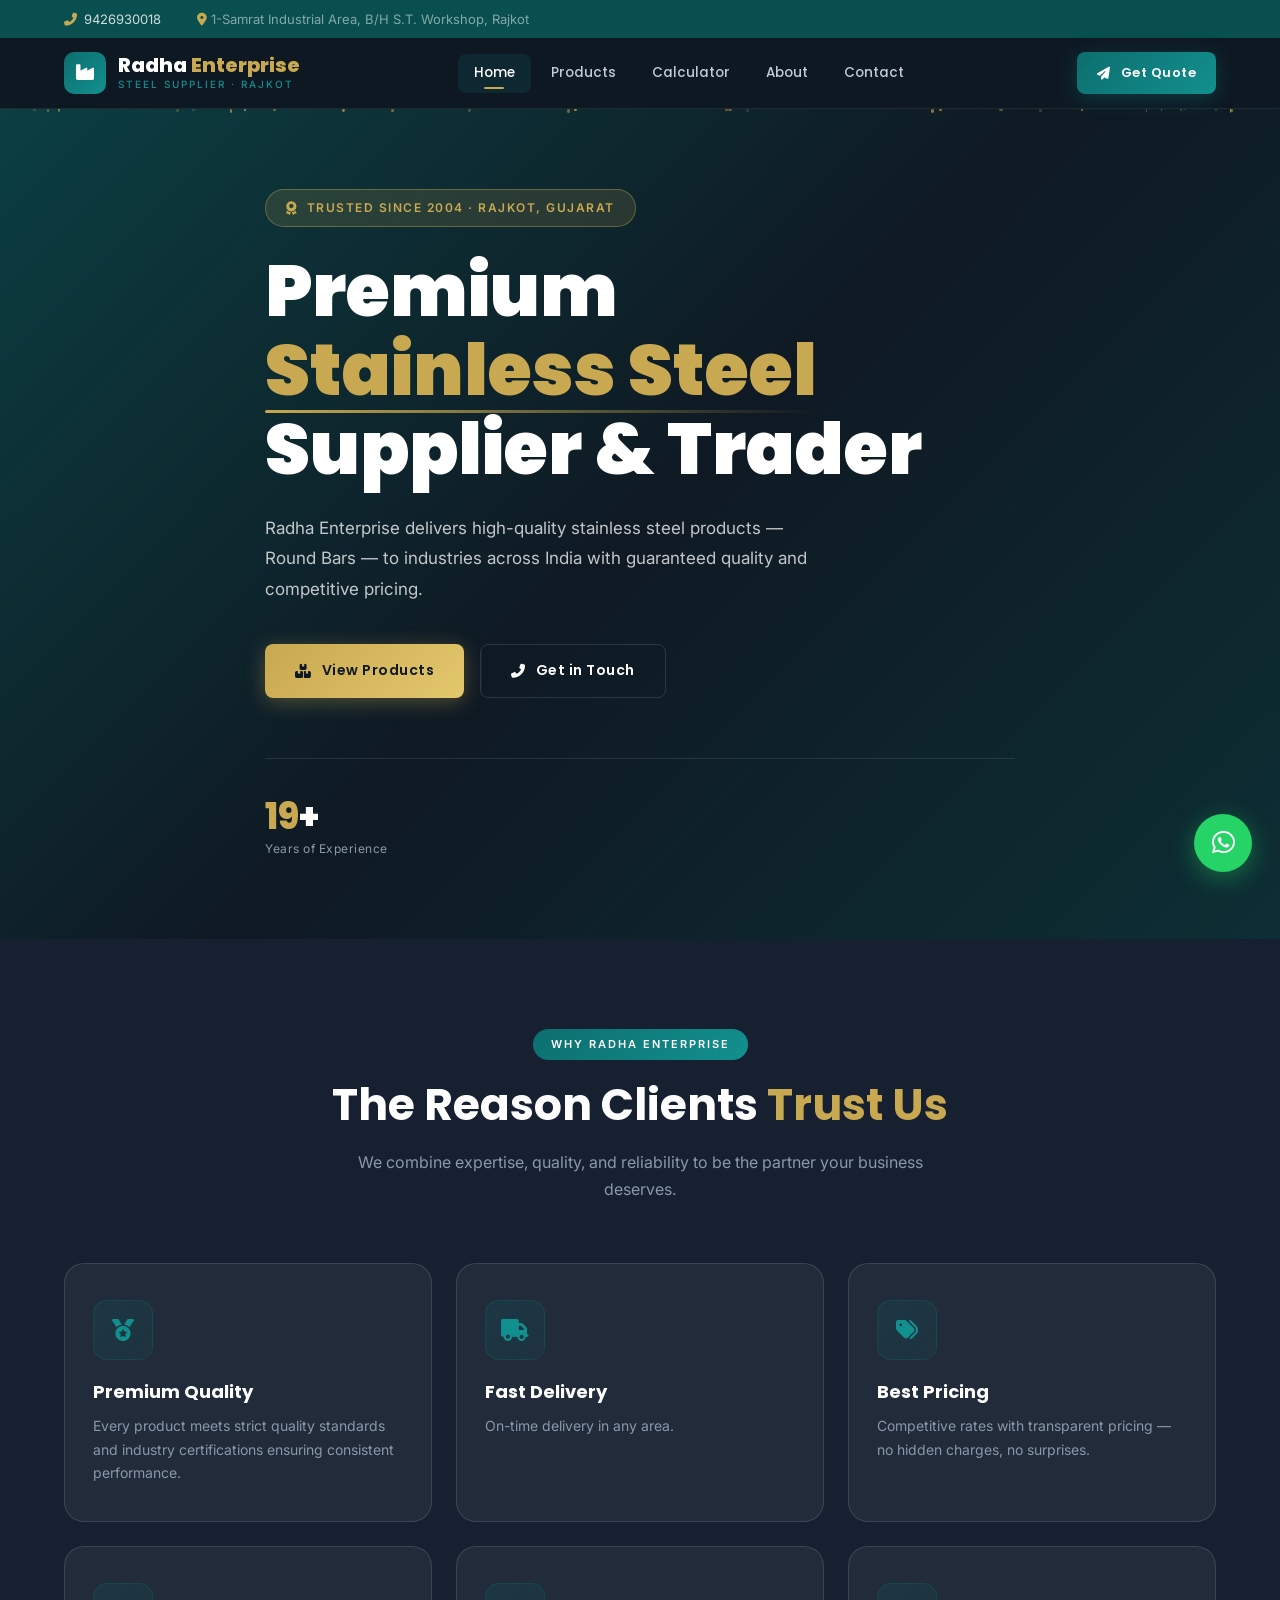
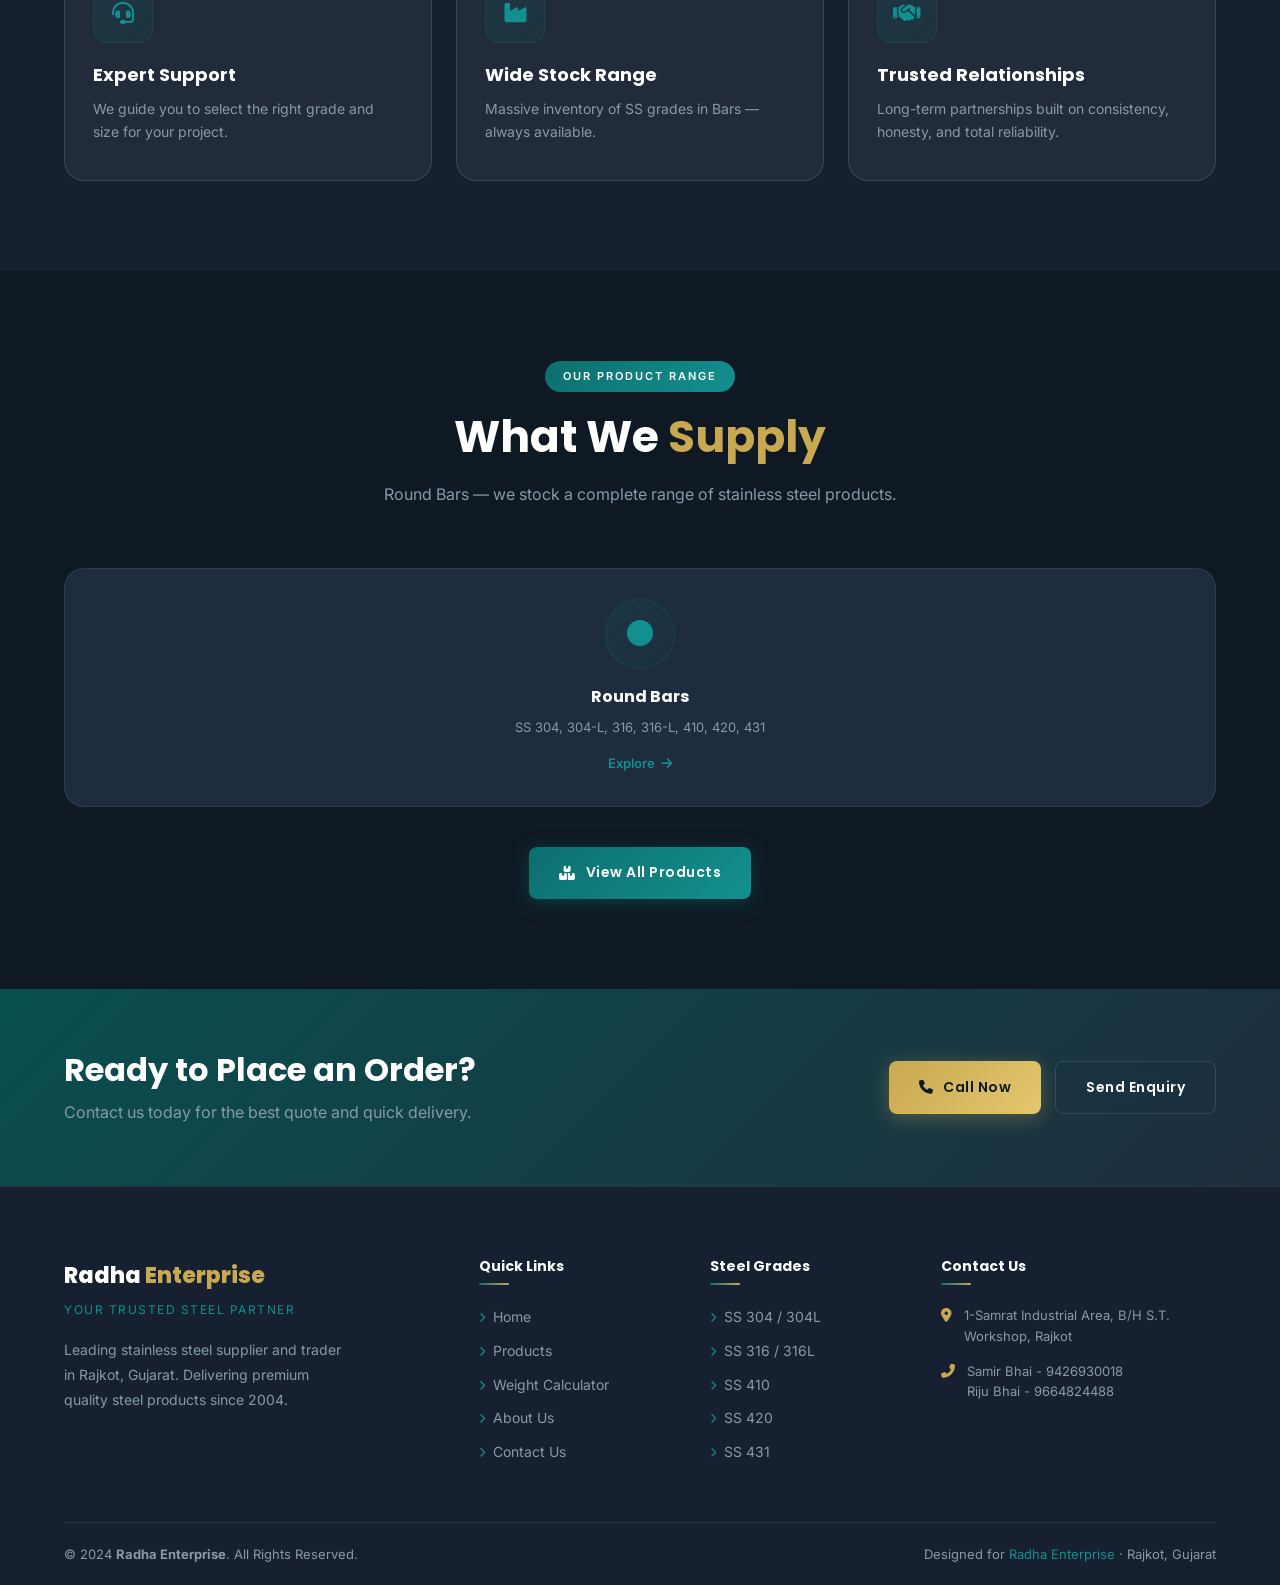
==== index.html @ c41bb359 "Initial commit: Added complete Radha Enterprise website" ====
<!DOCTYPE html>
<html lang="en">
<head>
  <meta charset="UTF-8" />
  <meta name="viewport" content="width=device-width, initial-scale=1.0" />
  <meta name="description" content="Radha Enterprise – Leading stainless steel supplier and trader in Rajkot, Gujarat. Premium SS 304, 316, 410, 420 round bars, pipes, sheets and flats." />
  <title>Radha Enterprise | Stainless Steel Supplier in Rajkot, Gujarat</title>
  <link rel="icon" href="images/favicon.png" type="image/png" />
  <link rel="stylesheet" href="https://cdnjs.cloudflare.com/ajax/libs/font-awesome/6.5.0/css/all.min.css" />
  <link rel="stylesheet" href="css/style.css" />
</head>
<body>

<!-- ── PRELOADER ─────────────────────────────────────────── -->
<div id="preloader">
  <div class="preloader-logo">Radha <span>Enterprise</span></div>
  <div class="preloader-bar"></div>
</div>

<!-- ── WHATSAPP ───────────────────────────────────────────── -->
<a id="whatsappBtn" href="#" target="_blank" class="whatsapp-float" title="Chat on WhatsApp">
  <i class="fab fa-whatsapp"></i>
</a>

<!-- ── TOP BAR ────────────────────────────────────────────── -->
<div class="topbar">
  <div class="container">
    <div class="topbar-inner">
      <div class="topbar-contacts">
        <a href="tel:+919426930018"><i class="fas fa-phone-alt"></i> 9426930018</a>
        <span style="color:rgba(255,255,255,0.5);margin-left:12px;"><i class="fas fa-map-marker-alt" style="color:var(--gold)"></i> <span data-company-address></span></span>
      </div>
      <div class="topbar-right">
      </div>
    </div>
  </div>
</div>

<!-- ── NAVBAR ─────────────────────────────────────────────── -->
<nav class="navbar" id="navbar">
  <div class="container">
    <div class="nav-inner">
      <a href="index.html" class="nav-logo">
        <div class="nav-logo-icon"><i class="fas fa-industry"></i></div>
        <div>
          <div class="nav-logo-text">Radha <span>Enterprise</span></div>
          <div class="nav-logo-sub">Steel Supplier · Rajkot</div>
        </div>
      </a>

      <div class="nav-links">
        <a href="index.html" class="active">Home</a>
        <a href="products.html">Products</a>
        
        <a href="calculator.html">Calculator</a>
        <a href="about.html">About</a>
        <a href="contact.html">Contact</a>
      </div>

      <div class="nav-cta">
        <a href="contact.html" class="btn btn-primary"><i class="fas fa-paper-plane"></i> Get Quote</a>
        <button class="hamburger" id="hamburger" aria-label="Menu">
          <span></span><span></span><span></span>
        </button>
      </div>
    </div>
  </div>
  <!-- Mobile Nav -->
  <div class="mobile-nav" id="mobileNav">
    <a href="index.html"><i class="fas fa-home"></i> Home</a>
    <a href="products.html"><i class="fas fa-boxes"></i> Products</a>
    
    <a href="calculator.html"><i class="fas fa-calculator"></i> Calculator</a>
    <a href="about.html"><i class="fas fa-building"></i> About Us</a>
    <a href="contact.html"><i class="fas fa-address-book"></i> Contact Us</a>
  </div>
</nav>

<!-- ── HERO ───────────────────────────────────────────────── -->
<section class="hero">
  <div class="hero-bg"></div>
  <div class="hero-overlay"></div>
  <div class="hero-particles" id="particles"></div>
  <div class="container">
    <div class="hero-content">
      <div class="hero-badge">
        <i class="fas fa-award"></i>
        Trusted Since 2004 · Rajkot, Gujarat
      </div>
      <h1>
        Premium <span class="highlight">Stainless Steel</span><br />
        Supplier & Trader
      </h1>
      <p class="hero-desc">
        Radha Enterprise delivers high-quality stainless steel products — Round Bars — to industries across India with guaranteed quality and competitive pricing.
      </p>
      <div class="hero-actions">
        <a href="products.html" class="btn btn-gold"><i class="fas fa-boxes"></i> View Products</a>
        <a href="contact.html" class="btn btn-outline"><i class="fas fa-phone-alt"></i> Get in Touch</a>
      </div>
      <div class="hero-stats">
        <div class="hero-stat-item">
          <div class="num"><span data-counter="20">0</span>+</div>
          <div class="label">Years of Experience</div>
        </div>
      
      </div>
    </div>
  </div>
</section>

<!-- ── WHY CHOOSE US ──────────────────────────────────────── -->
<section class="why-us section">
  <div class="container">
    <div class="section-header animate-on-scroll">
      <div class="badge">Why Radha Enterprise</div>
      <h2>The Reason Clients <span>Trust Us</span></h2>
      <p>We combine expertise, quality, and reliability to be the partner your business deserves.</p>
    </div>
    <div class="why-grid">
      <div class="why-card animate-on-scroll">
        <div class="why-icon"><i class="fas fa-medal"></i></div>
        <h3>Premium Quality</h3>
        <p>Every product meets strict quality standards and industry certifications ensuring consistent performance.</p>
      </div>
      <div class="why-card animate-on-scroll">
        <div class="why-icon"><i class="fas fa-truck"></i></div>
        <h3>Fast Delivery</h3>
        <p>On-time delivery in any area.</p>
      </div>
      <div class="why-card animate-on-scroll">
        <div class="why-icon"><i class="fas fa-tags"></i></div>
        <h3>Best Pricing</h3>
        <p>Competitive rates with transparent pricing — no hidden charges, no surprises.</p>
      </div>
      <div class="why-card animate-on-scroll">
        <div class="why-icon"><i class="fas fa-headset"></i></div>
        <h3>Expert Support</h3>
        <p>We guide you to select the right grade and size for your project.</p>
      </div>
      <div class="why-card animate-on-scroll">
        <div class="why-icon"><i class="fas fa-industry"></i></div>
        <h3>Wide Stock Range</h3>
        <p>Massive inventory of SS grades in Bars — always available.</p>
      </div>
      <div class="why-card animate-on-scroll">
        <div class="why-icon"><i class="fas fa-handshake"></i></div>
        <h3>Trusted Relationships</h3>
        <p>Long-term partnerships built on consistency, honesty, and total reliability.</p>
      </div>
    </div>
  </div>
</section>

<!-- ── PRODUCTS PREVIEW ───────────────────────────────────── -->
<section class="products-preview section">
  <div class="container">
    <div class="section-header animate-on-scroll">
      <div class="badge">Our Product Range</div>
      <h2>What We <span>Supply</span></h2>
      <p>Round Bars — we stock a complete range of stainless steel products.</p>
    </div>
    <div class="prod-grid">
      <a href="products.html#roundbars" class="prod-card animate-on-scroll">
        <div class="prod-icon"><i class="fas fa-circle"></i></div>
        <h3>Round Bars</h3>
        <p>SS 304, 304-L, 316, 316-L, 410, 420, 431</p>
        <span class="prod-link">Explore <i class="fas fa-arrow-right"></i></span>
      </a>
    
    </div>
    <div style="text-align:center;margin-top:40px;">
      <a href="products.html" class="btn btn-primary animate-on-scroll">
        <i class="fas fa-boxes"></i> View All Products
      </a>
    </div>
  </div>
</section>



<!-- ── CTA BAND ────────────────────────────────────────────── -->
<section class="section-sm" style="background:linear-gradient(135deg,var(--primary-dark),var(--dark-3));">
  <div class="container">
    <div style="display:flex;align-items:center;justify-content:space-between;gap:24px;flex-wrap:wrap;">
      <div>
        <h2 style="margin:0 0 8px;font-size:clamp(22px,3vw,32px);">Ready to Place an Order?</h2>
        <p style="color:var(--text-light);margin:0;">Contact us today for the best quote and quick delivery.</p>
      </div>
      <div style="display:flex;gap:14px;flex-wrap:wrap;">
        <a id="callBtn" href="tel:+919426930018" class="btn btn-gold"><i class="fas fa-phone"></i> Call Now</a>
        <a href="contact.html" class="btn btn-outline">Send Enquiry</a>
      </div>
    </div>
  </div>
</section>

<!-- ── FOOTER ─────────────────────────────────────────────── -->
<footer>
  <div class="container">
    <div class="footer-grid">
      <div class="footer-col">
        <div class="footer-brand-text">Radha <span>Enterprise</span></div>
        <div class="footer-tagline">Your Trusted Steel Partner</div>
        <p class="footer-desc">Leading stainless steel supplier and trader in Rajkot, Gujarat. Delivering premium quality steel products since 2004.</p>
      </div>
      <div class="footer-col">
        <h4>Quick Links</h4>
        <ul class="footer-links">
          <li><a href="index.html"><i class="fas fa-chevron-right"></i> Home</a></li>
          <li><a href="products.html"><i class="fas fa-chevron-right"></i> Products</a></li>
          <li><a href="calculator.html"><i class="fas fa-chevron-right"></i> Weight Calculator</a></li>
          <li><a href="about.html"><i class="fas fa-chevron-right"></i> About Us</a></li>
          <li><a href="contact.html"><i class="fas fa-chevron-right"></i> Contact Us</a></li>
        </ul>
      </div>
      <div class="footer-col">
        <h4>Steel Grades</h4>
        <ul class="footer-links">
          <li><a href="#"><i class="fas fa-chevron-right"></i> SS 304 / 304L</a></li>
          <li><a href="#"><i class="fas fa-chevron-right"></i> SS 316 / 316L</a></li>
          <li><a href="#"><i class="fas fa-chevron-right"></i> SS 410</a></li>
          <li><a href="#"><i class="fas fa-chevron-right"></i> SS 420</a></li>
          <li><a href="#"><i class="fas fa-chevron-right"></i> SS 431</a></li>
        </ul>
      </div>
      <div class="footer-col">
        <h4>Contact Us</h4>
        <ul class="footer-contact-list">
          <li class="footer-contact-item">
            <i class="fas fa-map-marker-alt"></i>
            <span data-company-address>1-Samrat Industrial Area, B/H S.T. Workshop, Rajkot</span>
          </li>
          <li class="footer-contact-item">
            <i class="fas fa-phone-alt"></i>
            <span><a href="tel:+919426930018">Samir Bhai - 9426930018</a><br/><a href="tel:+919664824488">Riju Bhai - 9664824488</a></span>
          </li>
          
        </ul>
      </div>
    </div>
    <div class="footer-bottom">
      <p>&copy; 2024 <strong>Radha Enterprise</strong>. All Rights Reserved.</p>
      <p>Designed for <a href="#">Radha Enterprise</a> · Rajkot, Gujarat</p>
    </div>
  </div>
</footer>

<script src="js/data.js"></script>
<script src="js/main.js"></script>
</body>
</html>
---- css/style.css ----
/* ============================================================
   RADHA ENTERPRISE — MAIN STYLESHEET
   Design: Modern Industrial with Glassmorphism accents
   Colors: Deep Teal #0d6e6e | Gold #c8a850 | Dark #0f1923
   Fonts : Poppins (headings) | Inter (body)
   ============================================================ */

/* ── GOOGLE FONTS ─────────────────────────────────────────── */
@import url('https://fonts.googleapis.com/css2?family=Poppins:wght@300;400;500;600;700;800;900&family=Inter:wght@300;400;500;600;700&display=swap');

/* ── CSS VARIABLES ────────────────────────────────────────── */
:root {
  --primary:       #0d6e6e;
  --primary-dark:  #094f4f;
  --primary-light: #12908f;
  --gold:          #c8a850;
  --gold-light:    #e4c86c;
  --dark:          #0f1923;
  --dark-2:        #162030;
  --dark-3:        #1e2d3d;
  --text-light:    #8899aa;
  --text-mid:      #c0cdd8;
  --white:         #ffffff;
  --off-white:     #f4f7f8;
  --border:        rgba(255,255,255,0.08);
  --glass:         rgba(255,255,255,0.05);
  --glass-border:  rgba(255,255,255,0.12);
  --shadow-lg:     0 20px 60px rgba(0,0,0,0.4);
  --shadow-card:   0 8px 32px rgba(0,0,0,0.25);
  --radius:        12px;
  --radius-lg:     20px;
  --transition:    0.3s cubic-bezier(0.25,0.46,0.45,0.94);
}

/* ── RESET & BASE ─────────────────────────────────────────── */
*, *::before, *::after { box-sizing: border-box; margin: 0; padding: 0; }

html { scroll-behavior: smooth; font-size: 16px; }

body {
  font-family: 'Inter', sans-serif;
  background: var(--dark);
  color: var(--text-mid);
  line-height: 1.7;
  overflow-x: hidden;
}

h1, h2, h3, h4, h5, h6 {
  font-family: 'Poppins', sans-serif;
  color: var(--white);
  line-height: 1.3;
  font-weight: 700;
}

a { text-decoration: none; color: inherit; }
img { max-width: 100%; display: block; }
ul { list-style: none; }
button { cursor: pointer; border: none; outline: none; }
input, select, textarea { outline: none; font-family: 'Inter', sans-serif; }

/* ── SCROLLBAR ────────────────────────────────────────────── */
::-webkit-scrollbar { width: 6px; }
::-webkit-scrollbar-track { background: var(--dark-2); }
::-webkit-scrollbar-thumb { background: var(--primary); border-radius: 3px; }

/* ── UTILITY CLASSES ──────────────────────────────────────── */
.container { max-width: 1200px; margin: 0 auto; padding: 0 24px; }
.container-wide { max-width: 1400px; margin: 0 auto; padding: 0 24px; }

.section { padding: 90px 0; }
.section-sm { padding: 60px 0; }

.section-header { text-align: center; margin-bottom: 60px; }
.section-header .badge {
  display: inline-block;
  background: linear-gradient(135deg, var(--primary), var(--primary-light));
  color: var(--white);
  font-size: 11px;
  font-weight: 600;
  letter-spacing: 2px;
  text-transform: uppercase;
  padding: 6px 18px;
  border-radius: 50px;
  margin-bottom: 16px;
}
.section-header h2 {
  font-size: clamp(28px, 4vw, 44px);
  margin-bottom: 16px;
}
.section-header h2 span { color: var(--gold); }
.section-header p { max-width: 600px; margin: 0 auto; color: var(--text-light); font-size: 16px; }

.text-gold { color: var(--gold); }
.text-primary { color: var(--primary-light); }

/* ── BUTTONS ──────────────────────────────────────────────── */
.btn {
  display: inline-flex;
  align-items: center;
  gap: 10px;
  padding: 14px 30px;
  border-radius: 8px;
  font-family: 'Poppins', sans-serif;
  font-size: 14px;
  font-weight: 600;
  letter-spacing: 0.5px;
  transition: var(--transition);
  position: relative;
  overflow: hidden;
}
.btn::before {
  content: '';
  position: absolute;
  inset: 0;
  background: rgba(255,255,255,0.1);
  transform: translateX(-100%);
  transition: var(--transition);
}
.btn:hover::before { transform: translateX(0); }

.btn-primary {
  background: linear-gradient(135deg, var(--primary), var(--primary-light));
  color: var(--white);
  box-shadow: 0 4px 20px rgba(13,110,110,0.4);
}
.btn-primary:hover {
  transform: translateY(-2px);
  box-shadow: 0 8px 30px rgba(13,110,110,0.5);
}

.btn-gold {
  background: linear-gradient(135deg, var(--gold), var(--gold-light));
  color: var(--dark);
  box-shadow: 0 4px 20px rgba(200,168,80,0.35);
}
.btn-gold:hover {
  transform: translateY(-2px);
  box-shadow: 0 8px 30px rgba(200,168,80,0.5);
}

.btn-outline {
  background: transparent;
  color: var(--white);
  border: 1.5px solid var(--glass-border);
  backdrop-filter: blur(10px);
}
.btn-outline:hover {
  border-color: var(--primary-light);
  color: var(--primary-light);
  transform: translateY(-2px);
}

/* ── CARDS ────────────────────────────────────────────────── */
.glass-card {
  background: var(--glass);
  border: 1px solid var(--glass-border);
  border-radius: var(--radius-lg);
  backdrop-filter: blur(20px);
  transition: var(--transition);
}
.glass-card:hover {
  border-color: rgba(13,110,110,0.5);
  transform: translateY(-4px);
  box-shadow: var(--shadow-card);
}

/* ─────────────────────────────────────────────────────────── */
/*  PRELOADER                                                  */
/* ─────────────────────────────────────────────────────────── */
#preloader {
  position: fixed;
  inset: 0;
  background: var(--dark);
  display: flex;
  flex-direction: column;
  align-items: center;
  justify-content: center;
  z-index: 9999;
  transition: opacity 0.5s, visibility 0.5s;
}
#preloader.hide { opacity: 0; visibility: hidden; }
.preloader-logo {
  font-family: 'Poppins', sans-serif;
  font-size: 28px;
  font-weight: 800;
  color: var(--white);
  margin-bottom: 30px;
}
.preloader-logo span { color: var(--gold); }
.preloader-bar {
  width: 200px;
  height: 3px;
  background: var(--dark-3);
  border-radius: 2px;
  overflow: hidden;
}
.preloader-bar::after {
  content: '';
  display: block;
  height: 100%;
  width: 0%;
  background: linear-gradient(90deg, var(--primary), var(--gold));
  border-radius: 2px;
  animation: preload 1.5s ease forwards;
}
@keyframes preload { to { width: 100%; } }

/* ─────────────────────────────────────────────────────────── */
/*  TOP BAR                                                    */
/* ─────────────────────────────────────────────────────────── */
.topbar {
  background: var(--primary-dark);
  padding: 8px 0;
  font-size: 13px;
}
.topbar-inner {
  display: flex;
  align-items: center;
  justify-content: space-between;
  gap: 16px;
  flex-wrap: wrap;
}
.topbar-contacts { display: flex; gap: 24px; align-items: center; }
.topbar-contacts a {
  color: rgba(255,255,255,0.8);
  display: flex;
  align-items: center;
  gap: 7px;
  transition: var(--transition);
}
.topbar-contacts a:hover { color: var(--gold); }
.topbar-contacts i { color: var(--gold); }
.topbar-right { display: flex; align-items: center; gap: 16px; }
.topbar-social a {
  width: 28px;
  height: 28px;
  border-radius: 50%;
  border: 1px solid rgba(255,255,255,0.2);
  display: flex;
  align-items: center;
  justify-content: center;
  color: rgba(255,255,255,0.7);
  font-size: 12px;
  transition: var(--transition);
}
.topbar-social { display: flex; gap: 8px; }
.topbar-social a:hover { background: var(--gold); border-color: var(--gold); color: var(--dark); }

/* ─────────────────────────────────────────────────────────── */
/*  NAVBAR                                                     */
/* ─────────────────────────────────────────────────────────── */
.navbar {
  position: sticky;
  top: 0;
  z-index: 1000;
  background: rgba(15,25,35,0.95);
  backdrop-filter: blur(20px);
  border-bottom: 1px solid var(--border);
  transition: var(--transition);
  padding: 0;
}
.navbar.scrolled {
  background: rgba(15,25,35,0.98);
  box-shadow: 0 4px 30px rgba(0,0,0,0.4);
}
.nav-inner {
  display: flex;
  align-items: center;
  justify-content: space-between;
  height: 70px;
}
.nav-logo {
  display: flex;
  align-items: center;
  gap: 12px;
  text-decoration: none;
}
.nav-logo-text {
  font-family: 'Poppins', sans-serif;
  font-size: 20px;
  font-weight: 800;
  color: var(--white);
  line-height: 1.1;
}
.nav-logo-text span { color: var(--gold); }
.nav-logo-sub {
  font-size: 10px;
  letter-spacing: 2px;
  color: var(--primary-light);
  font-weight: 500;
  text-transform: uppercase;
}
.nav-logo-icon {
  width: 42px;
  height: 42px;
  background: linear-gradient(135deg, var(--primary), var(--primary-light));
  border-radius: 10px;
  display: flex;
  align-items: center;
  justify-content: center;
  font-size: 18px;
  color: var(--white);
}
.nav-links {
  display: flex;
  align-items: center;
  gap: 4px;
}
.nav-links a {
  padding: 8px 16px;
  border-radius: 8px;
  font-family: 'Poppins', sans-serif;
  font-size: 13.5px;
  font-weight: 500;
  color: var(--text-mid);
  transition: var(--transition);
  position: relative;
}
.nav-links a:hover, .nav-links a.active {
  color: var(--white);
  background: rgba(13,110,110,0.18);
}
.nav-links a.active::after {
  content: '';
  position: absolute;
  bottom: 4px;
  left: 50%;
  transform: translateX(-50%);
  width: 20px;
  height: 2px;
  background: var(--gold);
  border-radius: 2px;
}
.nav-cta { display: flex; align-items: center; gap: 12px; }
.nav-cta .btn { padding: 10px 20px; font-size: 13px; }

.hamburger {
  display: none;
  flex-direction: column;
  gap: 5px;
  padding: 8px;
  background: none;
  border: 1px solid var(--border);
  border-radius: 8px;
}
.hamburger span {
  display: block;
  width: 22px;
  height: 2px;
  background: var(--white);
  border-radius: 2px;
  transition: var(--transition);
}

/* Mobile nav */
.mobile-nav {
  display: none;
  flex-direction: column;
  background: var(--dark-2);
  border-top: 1px solid var(--border);
  padding: 16px 24px 24px;
}
.mobile-nav a {
  padding: 12px 0;
  font-family: 'Poppins', sans-serif;
  font-size: 15px;
  color: var(--text-mid);
  border-bottom: 1px solid var(--border);
  display: flex;
  align-items: center;
  gap: 10px;
  transition: var(--transition);
}
.mobile-nav a:last-of-type { border-bottom: none; }
.mobile-nav a:hover, .mobile-nav a.active { color: var(--gold); }
.mobile-nav.open { display: flex; }

/* ─────────────────────────────────────────────────────────── */
/*  HERO SECTION                                               */
/* ─────────────────────────────────────────────────────────── */
.hero {
  position: relative;
  min-height: calc(100vh - 70px);
  display: flex;
  align-items: center;
  overflow: hidden;
}
.hero-bg {
  position: absolute;
  inset: 0;
  background-image: url('https://5.imimg.com/data5/FQ/HN/MY-400638/ss-431-round-bar-500x500.jpg');
  background-size: cover;
  background-position: center;
  filter: brightness(0.3);
  transform: scale(1.05);
  animation: heroZoom 12s ease-in-out infinite alternate;
}
@keyframes heroZoom { to { transform: scale(1); } }
.hero-overlay {
  position: absolute;
  inset: 0;
  background: linear-gradient(135deg,
    rgba(9,79,79,0.7) 0%,
    rgba(15,25,35,0.8) 50%,
    rgba(9,79,79,0.4) 100%);
}
/* WhatsApp floating button + quick options */
.whatsapp-float {
  position: fixed;
  right: 18px;
  bottom: 18px;
  z-index: 1200;
  width: 56px;
  height: 56px;
  border-radius: 50%;
  background: linear-gradient(135deg,#25d366,#128c7e);
  display: flex;
  align-items: center;
  justify-content: center;
  color: #fff;
  font-size: 20px;
  box-shadow: 0 8px 30px rgba(18,140,126,0.25);
  transition: transform 0.18s ease, opacity 0.18s ease;
}

.whatsapp-options {
  position: fixed;
  right: 18px;
  bottom: 86px; /* above main button */
  display: flex;
  flex-direction: column;
  gap: 10px;
  z-index: 1199;
  align-items: flex-end;
}

.whatsapp-option {
  background: linear-gradient(135deg,#ffffff,#f1f5f6);
  color: var(--dark);
  padding: 10px 14px;
  border-radius: 10px;
  box-shadow: 0 6px 20px rgba(0,0,0,0.18);
  display: inline-flex;
  align-items: center;
  gap: 10px;
  font-weight: 600;
  font-size: 14px;
  text-decoration: none;
}

.whatsapp-option i { color: #25d366; font-size: 18px; }

.whatsapp-options.hidden { display: none; }
/* Call options shown near CTA buttons */
.call-options {
  position: fixed;
  display: flex;
  flex-direction: column;
  gap: 10px;
  z-index: 1199;
  align-items: flex-start;
}
.call-option {
  background: linear-gradient(135deg,#ffffff,#f7f7f8);
  color: var(--dark);
  padding: 10px 14px;
  border-radius: 10px;
  box-shadow: 0 6px 20px rgba(0,0,0,0.12);
  display: inline-flex;
  align-items: center;
  gap: 10px;
  font-weight: 600;
  font-size: 14px;
  text-decoration: none;
}
.call-option i { color: var(--gold); font-size: 16px; }
.call-options.hidden { display: none; }

/* Contact page WhatsApp options (appears under the 'Click to Chat on WhatsApp' link) */
.contact-wa-options {
  position: fixed;
  display: flex;
  flex-direction: column;
  gap: 8px;
  z-index: 1300;
  align-items: flex-start;
}
.contact-wa-option {
  background: linear-gradient(135deg,#ffffff,#f7f7f8);
  color: var(--dark);
  padding: 8px 12px;
  border-radius: 8px;
  box-shadow: 0 6px 18px rgba(0,0,0,0.12);
  display: inline-flex;
  align-items: center;
  gap: 8px;
  font-weight: 600;
  font-size: 14px;
  text-decoration: none;
}
.contact-wa-option i { color: #25d366; font-size: 16px; }
.contact-wa-options.hidden { display: none; }
.hero-particles {
  position: absolute;
  inset: 0;
  overflow: hidden;
}
.particle {
  position: absolute;
  width: 3px;
  height: 3px;
  background: var(--gold);
  border-radius: 50%;
  opacity: 0;
  animation: floatParticle linear infinite;
}
@keyframes floatParticle {
  0%   { opacity: 0; transform: translateY(100vh) scale(0); }
  10%  { opacity: 0.6; }
  90%  { opacity: 0.3; }
  100% { opacity: 0; transform: translateY(-20px) scale(1); }
}
.hero-content {
  position: relative;
  z-index: 2;
  max-width: 750px;
}
.hero-badge {
  display: inline-flex;
  align-items: center;
  gap: 8px;
  background: rgba(200,168,80,0.15);
  border: 1px solid rgba(200,168,80,0.4);
  color: var(--gold);
  padding: 8px 20px;
  border-radius: 50px;
  font-size: 12px;
  font-weight: 600;
  letter-spacing: 1.5px;
  text-transform: uppercase;
  margin-bottom: 24px;
  animation: fadeInUp 0.6s ease both;
}
.hero-badge i { font-size: 14px; }
.hero h1 {
  font-size: clamp(36px, 6vw, 72px);
  font-weight: 900;
  line-height: 1.1;
  margin-bottom: 24px;
  animation: fadeInUp 0.8s 0.1s ease both;
}
.hero h1 .highlight {
  color: var(--gold);
  position: relative;
  display: inline-block;
}
.hero h1 .highlight::after {
  content: '';
  position: absolute;
  bottom: -4px;
  left: 0;
  width: 100%;
  height: 3px;
  background: linear-gradient(90deg, var(--gold), transparent);
  border-radius: 2px;
}
.hero-desc {
  font-size: 17px;
  color: rgba(255,255,255,0.75);
  max-width: 550px;
  margin-bottom: 40px;
  line-height: 1.8;
  animation: fadeInUp 0.8s 0.2s ease both;
}
.hero-actions {
  display: flex;
  gap: 16px;
  flex-wrap: wrap;
  animation: fadeInUp 0.8s 0.3s ease both;
}
.hero-stats {
  display: flex;
  gap: 40px;
  margin-top: 60px;
  padding-top: 40px;
  border-top: 1px solid rgba(255,255,255,0.1);
  animation: fadeInUp 0.8s 0.4s ease both;
  flex-wrap: wrap;
}
.hero-stat-item .num {
  font-family: 'Poppins', sans-serif;
  font-size: 36px;
  font-weight: 800;
  color: var(--white);
  line-height: 1;
}
.hero-stat-item .num span { color: var(--gold); }
.hero-stat-item .label {
  font-size: 12px;
  color: var(--text-light);
  letter-spacing: 0.5px;
  margin-top: 4px;
}

/* ─────────────────────────────────────────────────────────── */
/*  FEATURES / WHY US SECTION                                  */
/* ─────────────────────────────────────────────────────────── */
.why-us { background: var(--dark-2); }
.why-grid {
  display: grid;
  grid-template-columns: repeat(auto-fit, minmax(300px, 1fr));
  gap: 24px;
}
.why-card {
  padding: 36px 28px;
  border-radius: var(--radius-lg);
  background: var(--glass);
  border: 1px solid var(--glass-border);
  transition: var(--transition);
  position: relative;
  overflow: hidden;
}
.why-card::before {
  content: '';
  position: absolute;
  top: 0; left: 0;
  width: 100%;
  height: 3px;
  background: linear-gradient(90deg, var(--primary), var(--gold));
  transform: scaleX(0);
  transition: var(--transition);
  transform-origin: left;
}
.why-card:hover::before { transform: scaleX(1); }
.why-card:hover {
  border-color: rgba(13,110,110,0.4);
  transform: translateY(-6px);
  box-shadow: var(--shadow-card);
}
.why-icon {
  width: 60px;
  height: 60px;
  background: linear-gradient(135deg, rgba(13,110,110,0.2), rgba(13,110,110,0.1));
  border: 1px solid rgba(13,110,110,0.3);
  border-radius: 14px;
  display: flex;
  align-items: center;
  justify-content: center;
  font-size: 22px;
  color: var(--primary-light);
  margin-bottom: 20px;
  transition: var(--transition);
}
.why-card:hover .why-icon {
  background: linear-gradient(135deg, var(--primary), var(--primary-light));
  color: var(--white);
  border-color: transparent;
  transform: scale(1.1);
}
.why-card h3 { font-size: 18px; margin-bottom: 10px; }
.why-card p { font-size: 14px; color: var(--text-light); line-height: 1.7; }

/* ─────────────────────────────────────────────────────────── */
/*  PRODUCTS PREVIEW SECTION (Home page)                       */
/* ─────────────────────────────────────────────────────────── */
.products-preview { background: var(--dark); }
.prod-grid {
  display: grid;
  grid-template-columns: repeat(auto-fit, minmax(220px, 1fr));
  gap: 20px;
}
.prod-card {
  background: var(--dark-3);
  border: 1px solid var(--border);
  border-radius: var(--radius-lg);
  padding: 30px 24px;
  text-align: center;
  transition: var(--transition);
  cursor: pointer;
  position: relative;
  overflow: hidden;
}
.prod-card::after {
  content: '';
  position: absolute;
  inset: 0;
  background: linear-gradient(135deg, rgba(13,110,110,0.08), rgba(200,168,80,0.05));
  opacity: 0;
  transition: var(--transition);
}
.prod-card:hover::after { opacity: 1; }
.prod-card:hover {
  border-color: var(--primary);
  transform: translateY(-6px);
  box-shadow: 0 12px 40px rgba(13,110,110,0.2);
}
.prod-icon {
  width: 70px;
  height: 70px;
  margin: 0 auto 18px;
  background: linear-gradient(135deg, rgba(13,110,110,0.15), rgba(13,110,110,0.05));
  border: 1.5px solid rgba(13,110,110,0.3);
  border-radius: 50%;
  display: flex;
  align-items: center;
  justify-content: center;
  font-size: 26px;
  color: var(--primary-light);
  transition: var(--transition);
}
.prod-card:hover .prod-icon {
  background: linear-gradient(135deg, var(--primary), var(--primary-light));
  color: var(--white);
  border-color: transparent;
  transform: scale(1.1) rotate(5deg);
}
.prod-card h3 { font-size: 16px; margin-bottom: 8px; }
.prod-card p { font-size: 13px; color: var(--text-light); }
.prod-card .prod-link {
  display: inline-flex;
  align-items: center;
  gap: 6px;
  color: var(--primary-light);
  font-size: 13px;
  font-weight: 600;
  margin-top: 14px;
  transition: var(--transition);
}
.prod-card:hover .prod-link { color: var(--gold); gap: 10px; }

/* ─────────────────────────────────────────────────────────── */
/*  TESTIMONIALS                                               */
/* ─────────────────────────────────────────────────────────── */
.testimonials { background: var(--dark-2); }
.testi-grid {
  display: grid;
  grid-template-columns: repeat(auto-fit, minmax(300px, 1fr));
  gap: 24px;
}
.testi-card {
  background: var(--glass);
  border: 1px solid var(--glass-border);
  border-radius: var(--radius-lg);
  padding: 32px 28px;
  transition: var(--transition);
  position: relative;
}
.testi-card:hover {
  border-color: rgba(200,168,80,0.3);
  transform: translateY(-4px);
}
.testi-quote {
  font-size: 48px;
  color: var(--gold);
  opacity: 0.3;
  line-height: 1;
  margin-bottom: 12px;
  font-family: Georgia, serif;
}
.testi-text {
  font-size: 15px;
  line-height: 1.8;
  color: var(--text-mid);
  margin-bottom: 24px;
  font-style: italic;
}
.testi-author { display: flex; align-items: center; gap: 14px; }
.testi-avatar {
  width: 48px;
  height: 48px;
  border-radius: 50%;
  background: linear-gradient(135deg, var(--primary), var(--gold));
  display: flex;
  align-items: center;
  justify-content: center;
  font-family: 'Poppins', sans-serif;
  font-size: 16px;
  font-weight: 700;
  color: var(--white);
  flex-shrink: 0;
}
.testi-name { font-family: 'Poppins', sans-serif; font-size: 15px; font-weight: 600; color: var(--white); }
.testi-company { font-size: 12px; color: var(--text-light); margin-top: 2px; }
.testi-stars { color: var(--gold); font-size: 12px; display: flex; gap: 2px; margin-top: 4px; }

/* ─────────────────────────────────────────────────────────── */
/*  PRODUCTS PAGE                                              */
/* ─────────────────────────────────────────────────────────── */
.page-hero {
  background: var(--dark-2);
  padding: 80px 0 60px;
  text-align: center;
  position: relative;
  overflow: hidden;
}
.page-hero::before {
  content: '';
  position: absolute;
  top: 0; left: 50%;
  transform: translateX(-50%);
  width: 600px;
  height: 600px;
  background: radial-gradient(circle, rgba(13,110,110,0.15) 0%, transparent 70%);
  pointer-events: none;
}
.page-hero h1 { font-size: clamp(30px, 5vw, 52px); margin-bottom: 12px; }
.page-hero h1 span { color: var(--gold); }
.page-hero p { color: var(--text-light); font-size: 16px; max-width: 600px; margin: 0 auto; }
.breadcrumb {
  display: flex;
  align-items: center;
  justify-content: center;
  gap: 8px;
  font-size: 13px;
  color: var(--text-light);
  margin-top: 16px;
}
.breadcrumb a { color: var(--primary-light); transition: var(--transition); }
.breadcrumb a:hover { color: var(--gold); }
.breadcrumb i { font-size: 10px; }

.category-tabs {
  display: flex;
  flex-wrap: wrap;
  gap: 10px;
  justify-content: center;
  margin-bottom: 50px;
}
.tab-btn {
  padding: 10px 24px;
  border-radius: 50px;
  font-family: 'Poppins', sans-serif;
  font-size: 13px;
  font-weight: 600;
  background: var(--dark-3);
  color: var(--text-mid);
  border: 1.5px solid var(--border);
  transition: var(--transition);
}
.tab-btn:hover, .tab-btn.active {
  background: linear-gradient(135deg, var(--primary), var(--primary-light));
  color: var(--white);
  border-color: transparent;
  box-shadow: 0 4px 20px rgba(13,110,110,0.35);
}

.product-category { display: none; }
.product-category.show { display: block; }

.prod-items-grid {
  display: grid;
  grid-template-columns: repeat(auto-fill, minmax(280px, 1fr));
  gap: 24px;
}
.prod-item-card {
  background: var(--dark-3);
  border: 1px solid var(--border);
  border-radius: var(--radius-lg);
  overflow: hidden;
  transition: var(--transition);
  cursor: pointer;
}
.prod-item-card:hover {
  border-color: var(--primary);
  transform: translateY(-6px);
  box-shadow: 0 12px 40px rgba(13,110,110,0.2);
}
.prod-item-header {
  background: linear-gradient(135deg, var(--primary-dark), var(--dark-3));
  padding: 28px 24px;
  display: flex;
  align-items: center;
  gap: 16px;
}
.prod-item-header i {
  font-size: 30px;
  color: var(--gold);
  opacity: 0.8;
}
.prod-item-header h3 { font-size: 17px; margin: 0; }
.prod-item-body { padding: 20px 24px; }
.prod-meta { display: flex; flex-direction: column; gap: 10px; margin-bottom: 18px; }
.prod-meta-row {
  display: flex;
  gap: 8px;
  font-size: 13px;
}
.prod-meta-row .label {
  color: var(--text-light);
  min-width: 80px;
  flex-shrink: 0;
}
.prod-meta-row .value { color: var(--text-mid); font-weight: 500; }
.prod-tag {
  display: inline-block;
  background: rgba(13,110,110,0.15);
  border: 1px solid rgba(13,110,110,0.3);
  color: var(--primary-light);
  font-size: 11px;
  padding: 3px 10px;
  border-radius: 50px;
  font-weight: 600;
  margin-bottom: 14px;
}
.prod-use {
  font-size: 13px;
  color: var(--text-light);
  border-top: 1px solid var(--border);
  padding-top: 14px;
  line-height: 1.6;
}
.prod-use strong { color: var(--text-mid); }

/* ─────────────────────────────────────────────────────────── */
/*  CHEMISTRY PAGE                                             */
/* ─────────────────────────────────────────────────────────── */
.grade-grid {
  display: grid;
  grid-template-columns: repeat(auto-fill, minmax(340px, 1fr));
  gap: 28px;
}
.grade-card {
  background: var(--dark-3);
  border: 1px solid var(--border);
  border-radius: var(--radius-lg);
  overflow: hidden;
  transition: var(--transition);
}
.grade-card:hover {
  border-color: rgba(13,110,110,0.5);
  transform: translateY(-4px);
  box-shadow: var(--shadow-card);
}
.grade-header {
  background: linear-gradient(135deg, var(--primary-dark), rgba(13,110,110,0.5));
  padding: 20px 24px;
  display: flex;
  align-items: center;
  justify-content: space-between;
}
.grade-header h3 { font-size: 20px; color: var(--white); margin: 0; }
.grade-type-badge {
  font-size: 11px;
  font-weight: 700;
  letter-spacing: 1px;
  padding: 4px 12px;
  border-radius: 50px;
  text-transform: uppercase;
}
.grade-type-badge.austenitic  { background: rgba(13,110,110,0.3); color: #4dd0d0; border: 1px solid rgba(13,110,110,0.5); }
.grade-type-badge.martensitic { background: rgba(200,168,80,0.2); color: var(--gold); border: 1px solid rgba(200,168,80,0.4); }
.grade-type-badge.carbon      { background: rgba(255,255,255,0.08); color: var(--text-mid); border: 1px solid var(--border); }

.grade-body { padding: 20px 24px; }
.chem-table { width: 100%; border-collapse: collapse; font-size: 13px; margin-bottom: 16px; }
.chem-table tr { border-bottom: 1px solid var(--border); }
.chem-table tr:last-child { border-bottom: none; }
.chem-table td { padding: 8px 0; }
.chem-table td:first-child { color: var(--text-light); width: 55%; }
.chem-table td:last-child { color: var(--text-mid); font-weight: 600; font-family: 'Poppins', sans-serif; }

.mech-props { margin-top: 16px; padding-top: 16px; border-top: 1px solid var(--border); }
.mech-props h4 { font-size: 12px; text-transform: uppercase; letter-spacing: 1px; color: var(--primary-light); margin-bottom: 12px; }
.mech-grid { display: grid; grid-template-columns: 1fr 1fr; gap: 10px; }
.mech-item { background: var(--glass); border-radius: 8px; padding: 10px 12px; }
.mech-item .mech-label { font-size: 11px; color: var(--text-light); }
.mech-item .mech-value { font-size: 13px; font-weight: 600; color: var(--white); margin-top: 2px; }

.grade-use {
  margin-top: 16px;
  padding: 12px 16px;
  background: rgba(200,168,80,0.07);
  border: 1px solid rgba(200,168,80,0.2);
  border-radius: 8px;
  font-size: 13px;
  color: var(--text-mid);
}
.grade-use strong { color: var(--gold); display: block; font-size: 11px; letter-spacing: 1px; text-transform: uppercase; margin-bottom: 4px; }

/* ─────────────────────────────────────────────────────────── */
/*  CALCULATOR PAGE                                            */
/* ─────────────────────────────────────────────────────────── */
.calc-wrapper {
  display: grid;
  grid-template-columns: 1fr 1fr;
  gap: 32px;
  align-items: start;
}
.calc-panel {
  background: var(--dark-3);
  border: 1px solid var(--border);
  border-radius: var(--radius-lg);
  padding: 36px 32px;
}
.calc-panel h2 {
  font-size: 22px;
  margin-bottom: 8px;
}
.calc-panel > p { font-size: 14px; color: var(--text-light); margin-bottom: 30px; }

.shape-selector { display: grid; grid-template-columns: repeat(2,1fr); gap: 12px; margin-bottom: 30px; }
.shape-btn {
  padding: 16px 12px;
  border-radius: 10px;
  background: var(--dark-2);
  border: 1.5px solid var(--border);
  color: var(--text-mid);
  font-family: 'Poppins', sans-serif;
  font-size: 13px;
  font-weight: 600;
  text-align: center;
  cursor: pointer;
  transition: var(--transition);
  display: flex;
  flex-direction: column;
  align-items: center;
  gap: 8px;
}
.shape-btn i { font-size: 22px; }
.shape-btn:hover, .shape-btn.active {
  background: linear-gradient(135deg, var(--primary-dark), var(--primary));
  border-color: var(--primary);
  color: var(--white);
  box-shadow: 0 4px 20px rgba(13,110,110,0.3);
}

.form-group { margin-bottom: 20px; }
.form-group label {
  display: block;
  font-size: 13px;
  font-weight: 600;
  color: var(--text-mid);
  margin-bottom: 8px;
  letter-spacing: 0.3px;
}
.form-group label span { color: var(--text-light); font-weight: 400; font-size: 12px; }
.form-control {
  width: 100%;
  background: var(--dark-2);
  border: 1.5px solid var(--border);
  border-radius: 8px;
  padding: 12px 16px;
  color: var(--white);
  font-size: 14px;
  transition: var(--transition);
}
.form-control.invalid {
  border-color: #ff4d4d;
  box-shadow: 0 0 0 3px rgba(255,77,77,0.14);
  animation: shake 0.4s ease;
}
.form-control.valid {
  border-color: #2ecc71;
  box-shadow: 0 0 0 3px rgba(46,204,113,0.12);
}
.form-control:focus { border-color: var(--primary-light); background: var(--dark); }
.form-control::placeholder { color: var(--text-light); }

.field-error {
  display: none;
  margin-top: 6px;
  color: #ff6b6b;
  background: rgba(255,77,77,0.08);
  border: 1px solid rgba(255,77,77,0.25);
  padding: 8px 12px;
  border-radius: 8px;
  font-size: 12px;
  font-weight: 500;
  line-height: 1.4;
  align-items: center;
  gap: 6px;
}
.field-error i {
  color: #ff6b6b;
  font-size: 13px;
  flex-shrink: 0;
}
.field-error.show {
  display: flex;
}

.field-hint {
  font-size: 11px;
  color: var(--text-light);
  margin-top: 4px;
}

@keyframes shake {
  0%, 100% { transform: translateX(0); }
  20% { transform: translateX(-6px); }
  40% { transform: translateX(6px); }
  60% { transform: translateX(-4px); }
  80% { transform: translateX(4px); }
}

.submit-btn:disabled {
  opacity: 0.6;
  cursor: not-allowed;
  transform: none !important;
  box-shadow: none !important;
}

select.form-control option { background: var(--dark-2); }

.input-with-unit {
  position: relative;
}
.input-with-unit .form-control { padding-right: 55px; }
.input-unit {
  position: absolute;
  right: 0;
  top: 0;
  height: 100%;
  display: flex;
  align-items: center;
  padding: 0 16px;
  font-size: 12px;
  font-weight: 700;
  color: var(--primary-light);
  background: rgba(13,110,110,0.1);
  border-left: 1px solid var(--border);
  border-radius: 0 8px 8px 0;
  letter-spacing: 0.5px;
}

.calc-btn {
  width: 100%;
  padding: 16px;
  border-radius: 10px;
  background: linear-gradient(135deg, var(--primary), var(--primary-light));
  color: var(--white);
  font-family: 'Poppins', sans-serif;
  font-size: 15px;
  font-weight: 700;
  letter-spacing: 0.5px;
  border: none;
  cursor: pointer;
  transition: var(--transition);
  margin-top: 8px;
  display: flex;
  align-items: center;
  justify-content: center;
  gap: 10px;
}
.calc-btn:hover {
  transform: translateY(-2px);
  box-shadow: 0 8px 30px rgba(13,110,110,0.4);
}
.calc-btn.reset-btn {
  background: var(--dark-2);
  border: 1.5px solid var(--border);
  color: var(--text-mid);
  margin-top: 12px;
  font-size: 14px;
}
.calc-btn.reset-btn:hover { border-color: var(--primary); color: var(--primary-light); box-shadow: none; }

.calc-result-panel {
  background: var(--dark-3);
  border: 1px solid var(--border);
  border-radius: var(--radius-lg);
  padding: 36px 32px;
  position: sticky;
  top: 90px;
}
.result-header {
  display: flex;
  align-items: center;
  gap: 12px;
  margin-bottom: 28px;
  padding-bottom: 20px;
  border-bottom: 1px solid var(--border);
}
.result-header i { font-size: 24px; color: var(--gold); }
.result-header h3 { font-size: 20px; margin: 0; }

.result-empty {
  text-align: center;
  padding: 40px 0;
  color: var(--text-light);
}
.result-empty i { font-size: 48px; opacity: 0.2; display: block; margin-bottom: 16px; }
.result-empty p { font-size: 14px; }

.result-output { display: none; }
.result-output.show { display: block; }

.result-big {
  text-align: center;
  padding: 30px 0;
  border-bottom: 1px solid var(--border);
  margin-bottom: 24px;
}
.result-big .label { font-size: 12px; text-transform: uppercase; letter-spacing: 1.5px; color: var(--text-light); margin-bottom: 10px; }
.result-big .value {
  font-family: 'Poppins', sans-serif;
  font-size: 52px;
  font-weight: 900;
  color: var(--white);
  line-height: 1;
}
.result-big .value span { font-size: 22px; color: var(--gold); }

.result-breakdown { display: flex; flex-direction: column; gap: 14px; }
.result-row {
  display: flex;
  justify-content: space-between;
  align-items: center;
  padding: 12px 16px;
  background: var(--glass);
  border-radius: 8px;
  font-size: 14px;
}
.result-row .r-label { color: var(--text-light); }
.result-row .r-value { font-weight: 700; color: var(--white); font-family: 'Poppins', sans-serif; }
.result-row .r-value.gold { color: var(--gold); }

.formula-note {
  margin-top: 24px;
  padding: 14px 16px;
  background: rgba(13,110,110,0.08);
  border: 1px solid rgba(13,110,110,0.2);
  border-radius: 8px;
  font-size: 12px;
  color: var(--text-light);
  line-height: 1.7;
}
.formula-note strong { color: var(--primary-light); display: block; margin-bottom: 4px; }

.calc-shapes-info {
  background: var(--dark-3);
  border: 1px solid var(--border);
  border-radius: var(--radius-lg);
  padding: 28px 32px;
  margin-top: 32px;
}
.shapes-info-grid { display: grid; grid-template-columns: repeat(auto-fit, minmax(220px, 1fr)); gap: 16px; margin-top: 20px; }
.shape-info-item { background: var(--glass); border-radius: 10px; padding: 16px 20px; }
.shape-info-item h4 { font-size: 14px; color: var(--white); margin-bottom: 6px; display: flex; align-items: center; gap: 8px; }
.shape-info-item h4 i { color: var(--gold); }
.shape-info-item .formula { font-family: 'Courier New', monospace; font-size: 12px; color: var(--primary-light); }

/* ─────────────────────────────────────────────────────────── */
/*  ABOUT PAGE                                                 */
/* ─────────────────────────────────────────────────────────── */
.about-intro { background: var(--dark); }
.about-grid { display: grid; grid-template-columns: 1fr 1fr; gap: 60px; align-items: center; }
.about-img { border-radius: var(--radius-lg); overflow: hidden; position: relative; }
.about-img img { width: 100%; height: 400px; object-fit: cover; }
.about-img-overlay {
  position: absolute;
  bottom: 20px; left: 20px;
  background: rgba(15,25,35,0.9);
  backdrop-filter: blur(10px);
  border: 1px solid var(--border);
  border-radius: var(--radius);
  padding: 16px 20px;
  display: flex;
  align-items: center;
  gap: 12px;
}
.about-img-overlay .num {
  font-family: 'Poppins', sans-serif;
  font-size: 32px;
  font-weight: 800;
  color: var(--gold);
  line-height: 1;
}
.about-img-overlay .txt { font-size: 12px; color: var(--text-light); line-height: 1.4; }
.about-text .badge { display: inline-block; background: rgba(13,110,110,0.15); color: var(--primary-light); font-size: 11px; font-weight: 700; letter-spacing: 2px; padding: 5px 14px; border-radius: 50px; text-transform: uppercase; margin-bottom: 16px; border: 1px solid rgba(13,110,110,0.3); }
.about-text h2 { font-size: clamp(26px, 3.5vw, 40px); margin-bottom: 16px; }
.about-text h2 span { color: var(--gold); }
.about-text p { color: var(--text-light); line-height: 1.8; margin-bottom: 16px; font-size: 15px; }

.mv-grid { display: grid; grid-template-columns: 1fr 1fr; gap: 20px; margin-top: 30px; }
.mv-card { padding: 24px; border-radius: var(--radius); border: 1px solid var(--border); background: var(--glass); }
.mv-card i { font-size: 24px; color: var(--gold); margin-bottom: 12px; }
.mv-card h4 { font-size: 15px; margin-bottom: 8px; }
.mv-card p { font-size: 13px; color: var(--text-light); line-height: 1.7; }

/* Timeline */
.timeline { position: relative; padding-left: 40px; }
.timeline::before {
  content: '';
  position: absolute;
  left: 14px; top: 0;
  width: 2px;
  height: 100%;
  background: linear-gradient(to bottom, var(--primary), var(--gold), transparent);
}
.timeline-item {
  position: relative;
  padding-bottom: 36px;
  padding-left: 24px;
}
.timeline-item:last-child { padding-bottom: 0; }
.timeline-dot {
  position: absolute;
  left: -40px;
  top: 4px;
  width: 28px;
  height: 28px;
  border-radius: 50%;
  background: linear-gradient(135deg, var(--primary), var(--primary-light));
  border: 3px solid var(--dark-2);
  display: flex;
  align-items: center;
  justify-content: center;
  font-size: 10px;
  color: var(--white);
}
.timeline-year {
  font-family: 'Poppins', sans-serif;
  font-size: 13px;
  font-weight: 700;
  color: var(--gold);
  margin-bottom: 4px;
}
.timeline-event { font-size: 14px; color: var(--text-mid); }

/* Team */
.team-grid { display: grid; grid-template-columns: repeat(auto-fit, minmax(200px, 1fr)); gap: 24px; }
.team-card {
  text-align: center;
  padding: 36px 24px;
  background: var(--dark-3);
  border: 1px solid var(--border);
  border-radius: var(--radius-lg);
  transition: var(--transition);
}
.team-card:hover { border-color: var(--primary); transform: translateY(-4px); }
.team-avatar {
  width: 80px;
  height: 80px;
  border-radius: 50%;
  background: linear-gradient(135deg, var(--primary), var(--gold));
  display: flex;
  align-items: center;
  justify-content: center;
  font-family: 'Poppins', sans-serif;
  font-size: 24px;
  font-weight: 700;
  color: var(--white);
  margin: 0 auto 16px;
}
.team-card h3 { font-size: 16px; margin-bottom: 6px; }
.team-card p { font-size: 13px; color: var(--primary-light); }

/* Certifications */
.cert-grid { display: grid; grid-template-columns: repeat(auto-fit, minmax(220px, 1fr)); gap: 16px; }
.cert-item {
  display: flex;
  align-items: center;
  gap: 14px;
  padding: 18px 20px;
  background: var(--dark-3);
  border: 1px solid var(--border);
  border-radius: var(--radius);
  transition: var(--transition);
}
.cert-item:hover { border-color: var(--gold); }
.cert-item i { font-size: 20px; color: var(--gold); flex-shrink: 0; }
.cert-item p { font-size: 14px; color: var(--text-mid); }

/* ─────────────────────────────────────────────────────────── */
/*  CONTACT PAGE                                               */
/* ─────────────────────────────────────────────────────────── */
.contact-grid { display: grid; grid-template-columns: 1fr 1.4fr; gap: 40px; }
.contact-info h2 { font-size: 28px; margin-bottom: 12px; }
.contact-info h2 span { color: var(--gold); }
.contact-info > p { color: var(--text-light); font-size: 15px; margin-bottom: 36px; line-height: 1.8; }

.contact-cards { display: flex; flex-direction: column; gap: 16px; }
.contact-card {
  display: flex;
  align-items: flex-start;
  gap: 16px;
  padding: 20px;
  background: var(--dark-3);
  border: 1px solid var(--border);
  border-radius: var(--radius);
  transition: var(--transition);
}
.contact-card:hover { border-color: var(--primary); transform: translateX(4px); }
.contact-icon {
  width: 46px;
  height: 46px;
  background: linear-gradient(135deg, rgba(13,110,110,0.2), rgba(13,110,110,0.1));
  border: 1px solid rgba(13,110,110,0.3);
  border-radius: 10px;
  display: flex;
  align-items: center;
  justify-content: center;
  font-size: 18px;
  color: var(--primary-light);
  flex-shrink: 0;
}
.contact-card-text h4 { font-size: 14px; color: var(--white); margin-bottom: 4px; }
.contact-card-text p, .contact-card-text a {
  font-size: 14px;
  color: var(--text-light);
  transition: var(--transition);
  line-height: 1.6;
}
.contact-card-text a:hover { color: var(--primary-light); }

.contact-form-wrap {
  background: var(--dark-3);
  border: 1px solid var(--border);
  border-radius: var(--radius-lg);
  padding: 40px 36px;
}
.contact-form-wrap h3 { font-size: 22px; margin-bottom: 8px; }
.contact-form-wrap > p { font-size: 14px; color: var(--text-light); margin-bottom: 28px; }
.form-row { display: grid; grid-template-columns: 1fr 1fr; gap: 16px; }
.contact-form .form-group { margin-bottom: 16px; }
.contact-form textarea.form-control { resize: vertical; min-height: 120px; }
.submit-btn {
  width: 100%;
  padding: 16px;
  background: linear-gradient(135deg, var(--primary), var(--primary-light));
  color: var(--white);
  border: none;
  border-radius: 10px;
  font-family: 'Poppins', sans-serif;
  font-size: 15px;
  font-weight: 700;
  cursor: pointer;
  transition: var(--transition);
  display: flex;
  align-items: center;
  justify-content: center;
  gap: 10px;
  margin-top: 8px;
}
.submit-btn:hover { transform: translateY(-2px); box-shadow: 0 8px 30px rgba(13,110,110,0.4); }
.form-success {
  display: none;
  text-align: center;
  padding: 40px 20px;
}
.form-success i { font-size: 48px; color: #4caf50; margin-bottom: 16px; }
.form-success h3 { color: var(--white); margin-bottom: 8px; }
.form-success p { color: var(--text-light); }

/* ── SPECIFICATION BUTTONS & FIELDS ─────────────────────────── */
.spec-buttons-bar {
  display: flex;
  flex-wrap: wrap;
  gap: 8px;
  margin-bottom: 16px;
  padding-bottom: 12px;
  border-bottom: 1px dashed var(--border);
}
.spec-btn {
  display: inline-flex;
  align-items: center;
  gap: 8px;
  padding: 8px 14px;
  background: var(--dark-2);
  border: 1px solid var(--border);
  border-radius: 8px;
  color: var(--text-mid);
  font-family: 'Poppins', sans-serif;
  font-size: 12px;
  font-weight: 600;
  cursor: pointer;
  transition: var(--transition);
}
.spec-btn i {
  color: var(--gold);
  font-size: 13px;
}
.spec-btn:hover, .spec-btn.active {
  background: linear-gradient(135deg, var(--primary-dark), var(--primary));
  border-color: var(--primary-light);
  color: var(--white);
  box-shadow: 0 4px 15px rgba(13,110,110,0.3);
}
.spec-fields-grid {
  display: grid;
  grid-template-columns: repeat(2, minmax(170px, 1fr));
  gap: 12px;
  margin-bottom: 16px;
}
.spec-field-item {
  display: flex;
  flex-direction: column;
}
.spec-field-item.spec-field-full {
  grid-column: 1 / -1;
}
.spec-field-label {
  font-size: 11px !important;
  font-weight: 600 !important;
  color: var(--gold) !important;
  text-transform: uppercase;
  letter-spacing: 0.5px;
  margin-bottom: 6px !important;
  display: flex;
  align-items: center;
  gap: 6px;
}
.spec-field-label i {
  font-size: 11px;
}
.spec-input:focus {
  border-color: var(--gold);
  box-shadow: 0 0 10px rgba(200,168,80,0.2);
}
.spec-field-item.spec-field-full .form-control {
  min-height: 130px;
}

/* WhatsApp Contact Picker Buttons */
.wa-contact-buttons {
  display: flex;
  flex-direction: column;
  gap: 12px;
  margin-top: 24px;
}
.wa-select-btn {
  display: flex;
  align-items: center;
  justify-content: center;
  gap: 12px;
  width: 100%;
  padding: 16px;
  background: #25d366;
  color: #ffffff;
  border: none;
  border-radius: 10px;
  font-family: 'Poppins', sans-serif;
  font-size: 15px;
  font-weight: 700;
  cursor: pointer;
  transition: var(--transition);
  box-shadow: 0 4px 15px rgba(37, 211, 102, 0.3);
}
.wa-select-btn i {
  font-size: 20px;
}
.wa-select-btn:hover {
  background: #20bd5a;
  transform: translateY(-2px);
  box-shadow: 0 8px 25px rgba(37, 211, 102, 0.45);
}
.contact-form textarea.form-control { resize: vertical; min-height: 120px; }

.map-section { margin-top: 48px; }
.map-section h3 { font-size: 20px; margin-bottom: 20px; }
.map-embed {
  width: 100%;
  height: 350px;
  border-radius: var(--radius-lg);
  overflow: hidden;
  border: 1px solid var(--border);
  background: var(--dark-3);
  display: flex;
  align-items: center;
  justify-content: center;
  min-height: 420px;
  position: relative;
}
.map-embed iframe { width: 100%; height: 100%; border: none; }

.map-custom-marker {
  position: absolute;
  top: 50%;
  left: 50%;
  transform: translate(-50%, -50%);
  display: flex;
  flex-direction: column;
  align-items: center;
  pointer-events: none;
}

.map-marker-dot {
  width: 18px;
  height: 18px;
  background: #000;
  border: 3px solid #fff;
  border-radius: 50%;
  box-shadow: 0 0 14px rgba(0,0,0,0.35);
}

.map-marker-label {
  margin-top: 10px;
  background: rgba(0, 0, 0, 0.85);
  color: #fff;
  padding: 8px 12px;
  border-radius: 50px;
  font-size: 13px;
  white-space: nowrap;
  box-shadow: 0 4px 16px rgba(0,0,0,0.35);
}

.map-address {
  margin-top: 12px;
  color: var(--text-light);
  font-size: 14px;
}

.radha-enterprise-tooltip {
  background: rgba(0, 0, 0, 0.9);
  color: #ffffff;
  border: none;
  box-shadow: 0 4px 12px rgba(0,0,0,0.35);
  font-size: 13px;
  padding: 6px 10px;
  border-radius: 6px;
}

.radha-enterprise-marker {
  display: flex;
  align-items: center;
  justify-content: center;
}

.radha-enterprise-pin {
  width: 14px;
  height: 14px;
  border-radius: 50%;
  background: #000;
  border: 2px solid #fff;
  box-shadow: 0 0 8px rgba(0,0,0,0.35);
}

/* ─────────────────────────────────────────────────────────── */
/*  FOOTER                                                     */
/* ─────────────────────────────────────────────────────────── */
footer {
  background: var(--dark-2);
  border-top: 1px solid var(--border);
  padding: 70px 0 0;
}
.footer-grid {
  display: grid;
  grid-template-columns: 2fr 1fr 1fr 1.5fr;
  gap: 48px;
  margin-bottom: 48px;
}
.footer-brand-text {
  font-family: 'Poppins', sans-serif;
  font-size: 22px;
  font-weight: 800;
  color: var(--white);
}
.footer-brand-text span { color: var(--gold); }
.footer-tagline { font-size: 12px; letter-spacing: 1.5px; color: var(--primary-light); text-transform: uppercase; margin: 6px 0 16px; }
.footer-desc { font-size: 14px; color: var(--text-light); line-height: 1.8; max-width: 280px; }
.footer-social { display: flex; gap: 10px; margin-top: 20px; }
.footer-social a {
  width: 36px; height: 36px;
  border-radius: 8px;
  border: 1px solid var(--border);
  display: flex; align-items: center; justify-content: center;
  font-size: 14px; color: var(--text-light);
  transition: var(--transition);
}
.footer-social a:hover { background: var(--primary); border-color: var(--primary); color: var(--white); }

.footer-col h4 {
  font-size: 14px;
  font-weight: 700;
  color: var(--white);
  margin-bottom: 20px;
  position: relative;
  padding-bottom: 10px;
}
.footer-col h4::after {
  content: '';
  position: absolute;
  bottom: 0; left: 0;
  width: 30px; height: 2px;
  background: linear-gradient(90deg, var(--primary), var(--gold));
  border-radius: 2px;
}
.footer-links li { margin-bottom: 10px; }
.footer-links ul { margin: 8px 0 0 16px; padding-left: 0; list-style: disc outside; }
.footer-links ul li { margin: 6px 0; }
.footer-links ul li a { display: inline-flex; align-items: center; gap: 8px; font-size: 14px; color: var(--text-light); }
.footer-links a { font-size: 14px; color: var(--text-light); transition: var(--transition); display: flex; align-items: center; gap: 8px; }
.footer-links a:hover { color: var(--gold); padding-left: 4px; }
.footer-links a i { font-size: 10px; color: var(--primary-light); }
.footer-contact-list { display: flex; flex-direction: column; gap: 14px; }
.footer-contact-item { display: flex; gap: 12px; }
.footer-contact-item i { font-size: 14px; color: var(--gold); flex-shrink: 0; margin-top: 3px; }
.footer-contact-item span { font-size: 13px; color: var(--text-light); line-height: 1.6; }
.footer-contact-item a { color: var(--text-light); transition: var(--transition); }
.footer-contact-item a:hover { color: var(--primary-light); }

.footer-bottom {
  border-top: 1px solid var(--border);
  padding: 20px 0;
  display: flex;
  align-items: center;
  justify-content: space-between;
  flex-wrap: wrap;
  gap: 12px;
}
.footer-bottom p { font-size: 13px; color: var(--text-light); }
.footer-bottom a { color: var(--primary-light); transition: var(--transition); }
.footer-bottom a:hover { color: var(--gold); }

/* ─────────────────────────────────────────────────────────── */
/*  WHATSAPP BUTTON                                            */
/* ─────────────────────────────────────────────────────────── */
.whatsapp-float {
  position: fixed;
  bottom: 28px;
  right: 28px;
  width: 58px;
  height: 58px;
  background: #25d366;
  color: var(--white);
  border-radius: 50%;
  display: flex;
  align-items: center;
  justify-content: center;
  font-size: 26px;
  box-shadow: 0 6px 24px rgba(37,211,102,0.4);
  z-index: 9998;
  transition: var(--transition);
  animation: pulse 2s ease infinite;
}
.whatsapp-float:hover { transform: scale(1.12); box-shadow: 0 8px 30px rgba(37,211,102,0.5); animation: none; }
@keyframes pulse {
  0%, 100% { box-shadow: 0 6px 24px rgba(37,211,102,0.4); }
  50%       { box-shadow: 0 6px 30px rgba(37,211,102,0.6), 0 0 0 8px rgba(37,211,102,0.1); }
}

/* ─────────────────────────────────────────────────────────── */
/*  ANIMATIONS                                                 */
/* ─────────────────────────────────────────────────────────── */
@keyframes fadeInUp {
  from { opacity: 0; transform: translateY(30px); }
  to   { opacity: 1; transform: translateY(0); }
}
@keyframes fadeIn {
  from { opacity: 0; } to { opacity: 1; }
}
@keyframes countUp { to { opacity: 1; } }

.animate-on-scroll {
  opacity: 0;
  transform: translateY(40px);
  transition: opacity 0.6s ease, transform 0.6s ease;
}
.animate-on-scroll.animated { opacity: 1; transform: translateY(0); }

/* ─────────────────────────────────────────────────────────── */
/*  SECTION BG VARIANTS                                        */
/* ─────────────────────────────────────────────────────────── */
.bg-dark   { background: var(--dark); }
.bg-dark-2 { background: var(--dark-2); }
.bg-dark-3 { background: var(--dark-3); }

/* Divider line */
.divider {
  height: 1px;
  background: linear-gradient(90deg, transparent, var(--border), transparent);
  margin: 0;
}

/* ─────────────────────────────────────────────────────────── */
/*  RESPONSIVE                                                 */
/* ─────────────────────────────────────────────────────────── */
@media (max-width: 1024px) {
  .footer-grid { grid-template-columns: 1fr 1fr; gap: 32px; }
  .calc-wrapper { grid-template-columns: 1fr; }
  .calc-result-panel { position: static; }
}

@media (max-width: 768px) {
  .section { padding: 60px 0; }
  .topbar { display: none; }
  .nav-links, .nav-cta { display: none; }
  .hamburger { display: flex; }
  .about-grid { grid-template-columns: 1fr; gap: 40px; }
  .contact-grid { grid-template-columns: 1fr; }
  .form-row { grid-template-columns: 1fr; }
  .hero-stats { gap: 24px; }
  .footer-grid { grid-template-columns: 1fr; }
  .footer-bottom { flex-direction: column; text-align: center; }
  .grade-grid { grid-template-columns: 1fr; }
  .mv-grid { grid-template-columns: 1fr; }
  .shape-selector { grid-template-columns: repeat(2,1fr); }
  .mech-grid { grid-template-columns: 1fr; }
}

@media (max-width: 480px) {
  .container { padding: 0 16px; }
  .hero h1 { font-size: 32px; }
  .hero-actions { flex-direction: column; }
  .hero-actions .btn { width: 100%; justify-content: center; }
  .prod-items-grid { grid-template-columns: 1fr; }
  .why-grid { grid-template-columns: 1fr; }
  .testi-grid { grid-template-columns: 1fr; }
  .category-tabs { gap: 8px; }
  .tab-btn { padding: 8px 16px; font-size: 12px; }
  .shape-selector { grid-template-columns: 1fr 1fr; }
  .calc-panel { padding: 24px 20px; }
  .contact-form-wrap { padding: 28px 20px; }
}
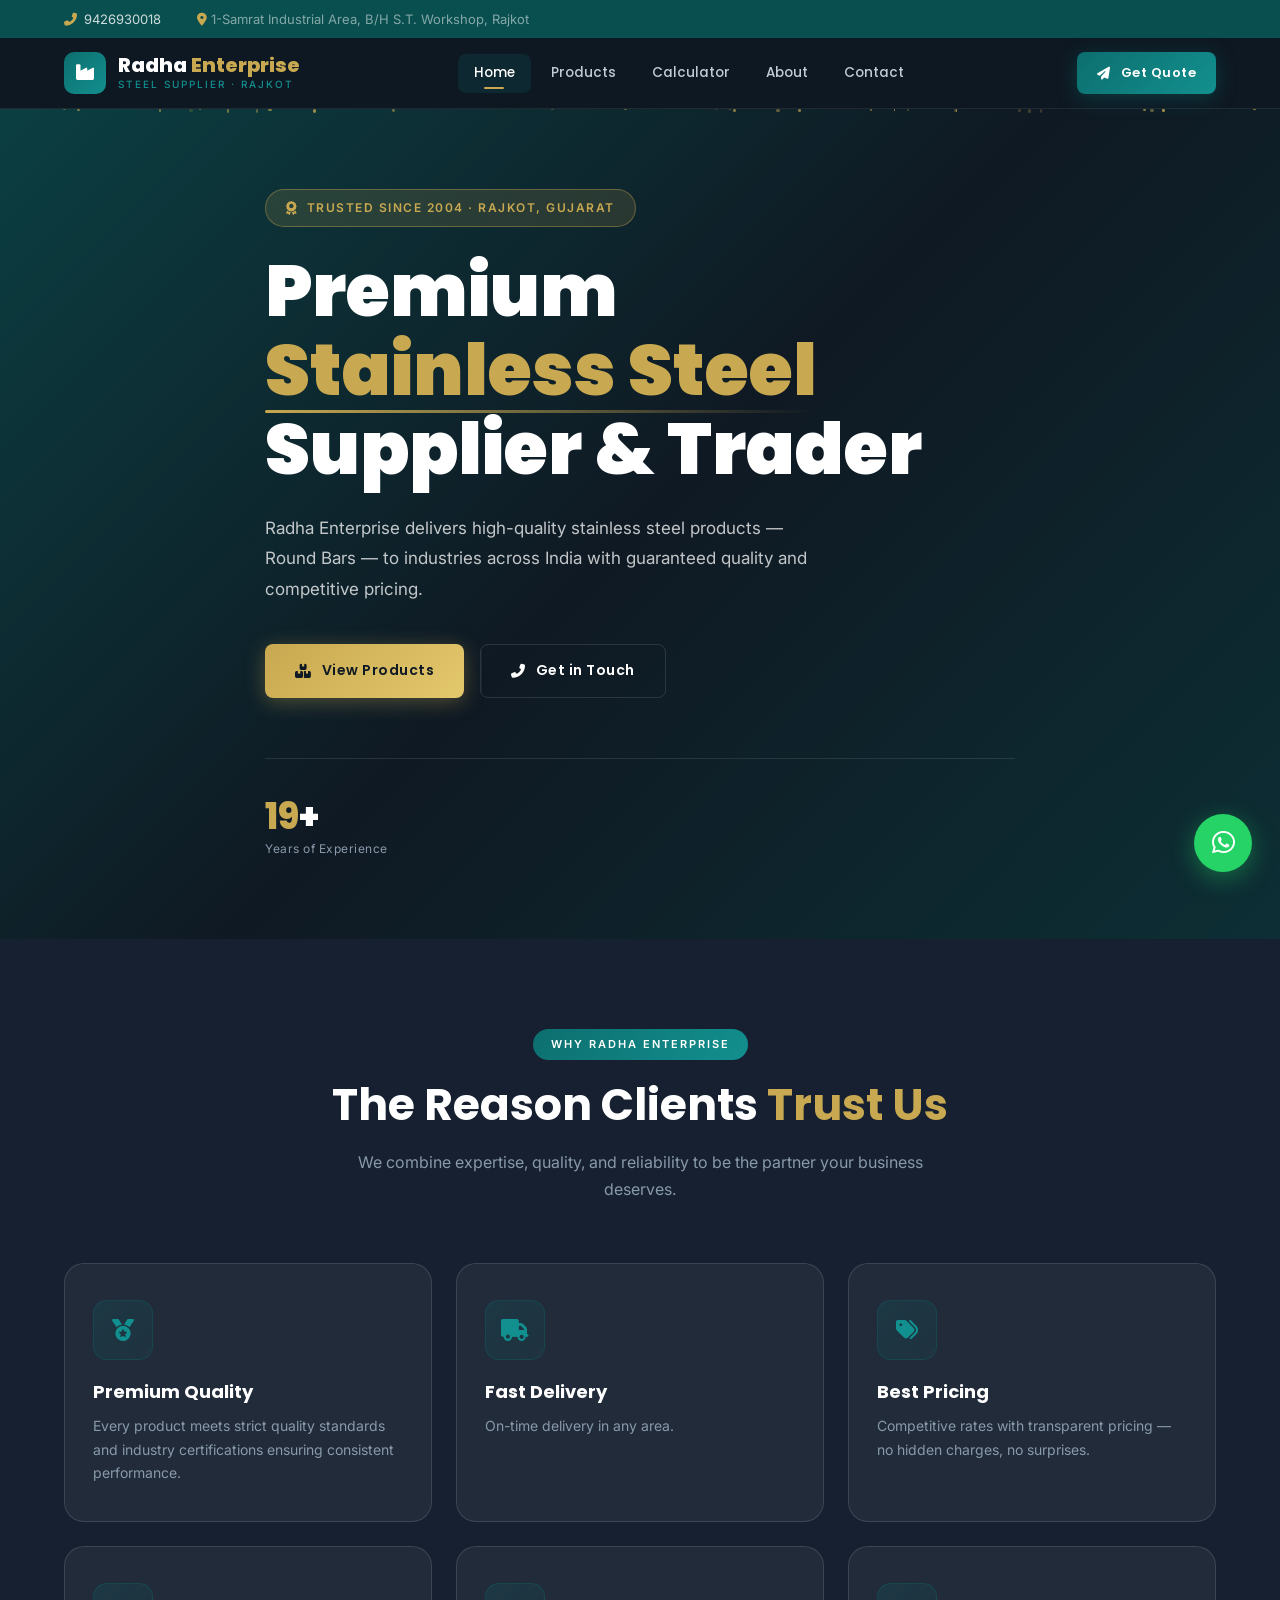
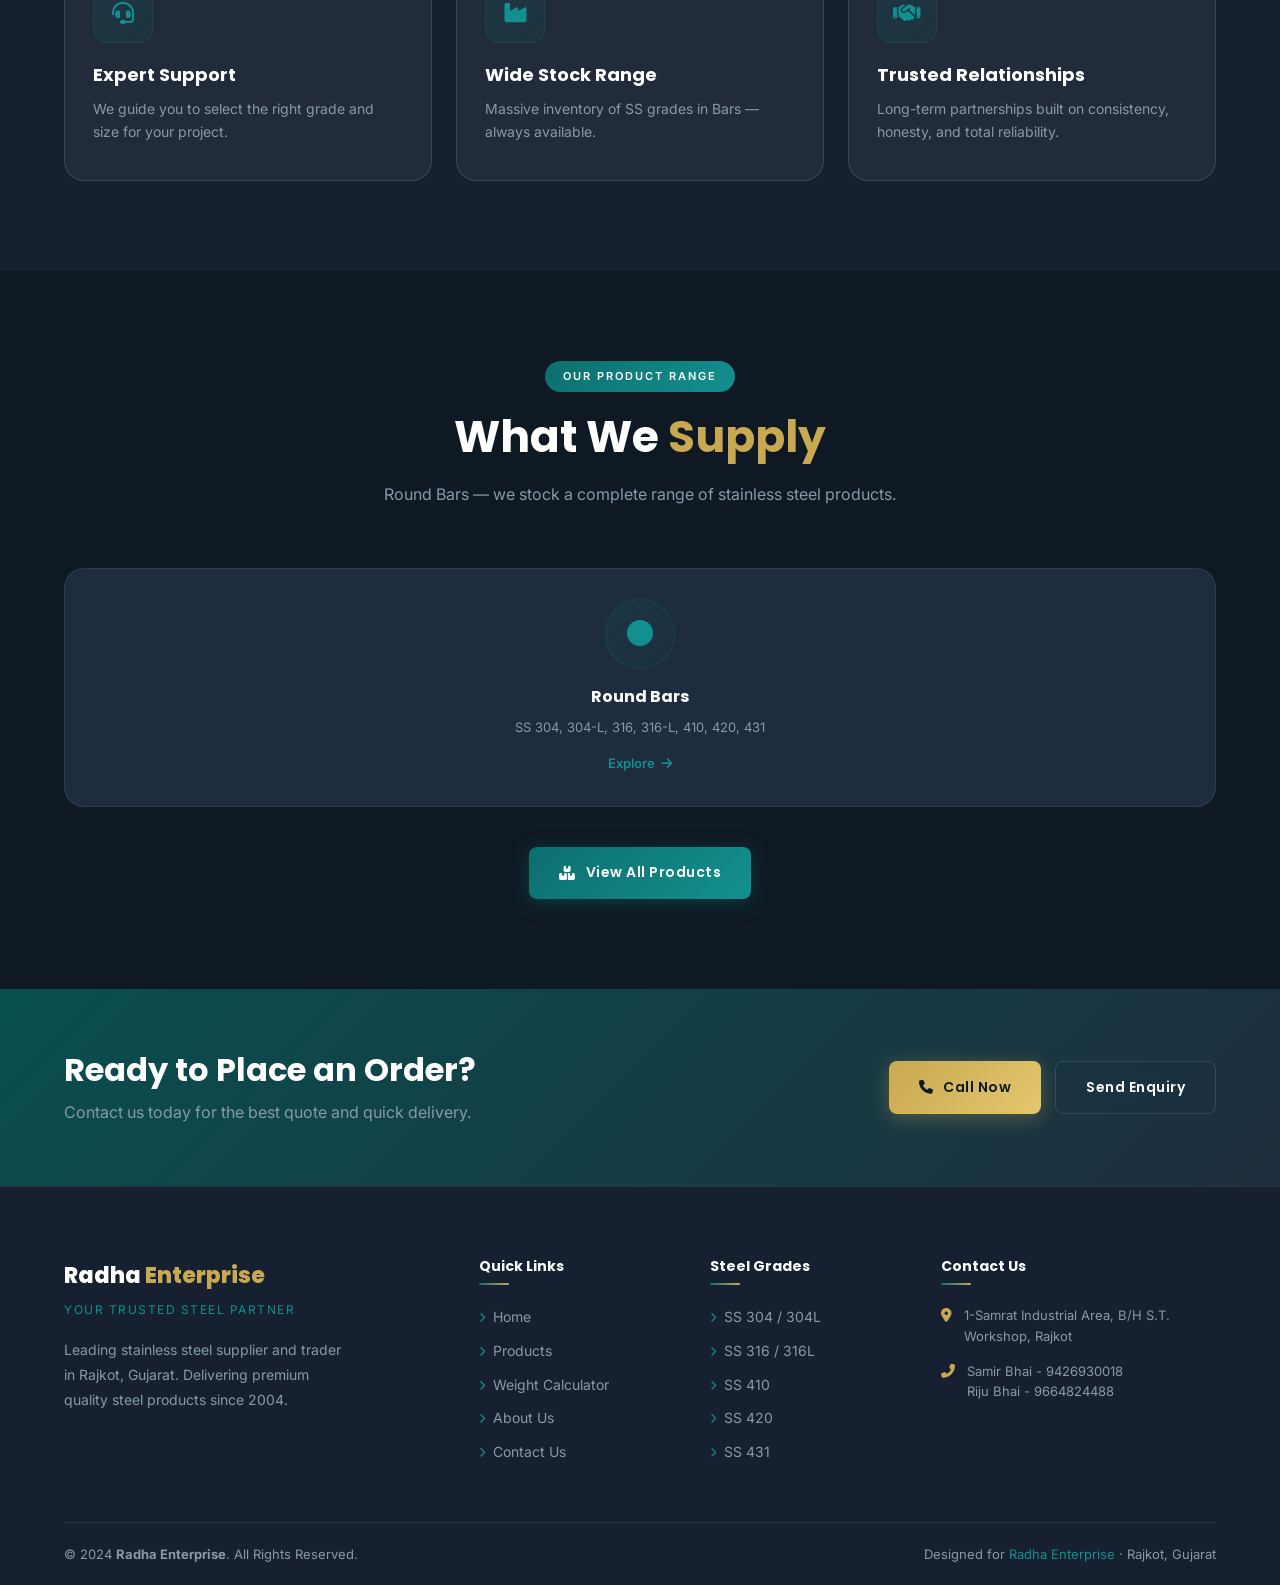
==== commit 9f80b9c6: "Add premium slide-in hamburger drawer menu for mobile" ====
--- a/index.html
+++ b/index.html
@@ -65,16 +65,30 @@
       </div>
     </div>
   </div>
-  <!-- Mobile Nav -->
-  <div class="mobile-nav" id="mobileNav">
-    <a href="index.html"><i class="fas fa-home"></i> Home</a>
+</nav>
+
+<!-- Mobile Nav Overlay -->
+<div class="mobile-nav-overlay" id="mobileNavOverlay"></div>
+
+<!-- Mobile Nav Drawer -->
+<div class="mobile-nav" id="mobileNav">
+  <div class="mobile-nav-header">
+    <div class="mobile-nav-brand">Radha <span>Enterprise</span></div>
+    <button class="mobile-nav-close" id="mobileNavClose" aria-label="Close menu">
+      <i class="fas fa-times"></i>
+    </button>
+  </div>
+  <div class="mobile-nav-links">
+    <a href="index.html" class="active"><i class="fas fa-home"></i> Home</a>
     <a href="products.html"><i class="fas fa-boxes"></i> Products</a>
-    
     <a href="calculator.html"><i class="fas fa-calculator"></i> Calculator</a>
     <a href="about.html"><i class="fas fa-building"></i> About Us</a>
     <a href="contact.html"><i class="fas fa-address-book"></i> Contact Us</a>
   </div>
-</nav>
+  <div class="mobile-nav-footer">
+    <a href="contact.html" class="btn btn-primary"><i class="fas fa-paper-plane"></i> Get a Free Quote</a>
+  </div>
+</div>
 
 <!-- ── HERO ───────────────────────────────────────────────── -->
 <section class="hero">
--- a/css/style.css
+++ b/css/style.css
@@ -334,46 +334,157 @@
 .nav-cta { display: flex; align-items: center; gap: 12px; }
 .nav-cta .btn { padding: 10px 20px; font-size: 13px; }
 
+/* ── HAMBURGER BUTTON ─────────────────────────────────────── */
 .hamburger {
   display: none;
   flex-direction: column;
+  justify-content: center;
   gap: 5px;
+  width: 42px;
+  height: 42px;
   padding: 8px;
-  background: none;
+  background: rgba(255,255,255,0.05);
   border: 1px solid var(--border);
-  border-radius: 8px;
-}
+  border-radius: 10px;
+  cursor: pointer;
+  z-index: 1002;
+  flex-shrink: 0;
+  transition: background 0.3s;
+}
+.hamburger:hover { background: rgba(255,255,255,0.1); }
 .hamburger span {
   display: block;
   width: 22px;
   height: 2px;
   background: var(--white);
   border-radius: 2px;
-  transition: var(--transition);
-}
-
-/* Mobile nav */
+  transition: transform 0.35s ease, opacity 0.25s ease, background 0.3s;
+  transform-origin: center;
+}
+/* X animation when open */
+.hamburger.is-open span:nth-child(1) { transform: translateY(7px) rotate(45deg); }
+.hamburger.is-open span:nth-child(2) { opacity: 0; transform: scaleX(0); }
+.hamburger.is-open span:nth-child(3) { transform: translateY(-7px) rotate(-45deg); }
+
+/* ── MOBILE NAV OVERLAY ───────────────────────────────────── */
+.mobile-nav-overlay {
+  display: none;
+  position: fixed;
+  inset: 0;
+  background: rgba(0, 0, 0, 0.6);
+  backdrop-filter: blur(4px);
+  z-index: 999;
+  opacity: 0;
+  transition: opacity 0.3s ease;
+}
+.mobile-nav-overlay.visible {
+  display: block;
+  opacity: 1;
+}
+
+/* ── MOBILE NAV DRAWER ────────────────────────────────────── */
 .mobile-nav {
-  display: none;
+  position: fixed;
+  top: 0;
+  right: -100%;
+  width: min(320px, 85vw);
+  height: 100dvh;
+  background: var(--dark-2);
+  border-left: 1px solid var(--border);
+  padding: 0;
+  display: flex;
   flex-direction: column;
-  background: var(--dark-2);
-  border-top: 1px solid var(--border);
-  padding: 16px 24px 24px;
-}
-.mobile-nav a {
+  z-index: 1000;
+  overflow-y: auto;
+  transition: right 0.35s cubic-bezier(0.4, 0, 0.2, 1);
+  box-shadow: -8px 0 40px rgba(0,0,0,0.5);
+}
+.mobile-nav.open { right: 0; }
+
+/* Drawer header */
+.mobile-nav-header {
+  display: flex;
+  align-items: center;
+  justify-content: space-between;
+  padding: 20px 24px;
+  border-bottom: 1px solid var(--border);
+  background: var(--dark-3);
+}
+.mobile-nav-brand {
+  font-family: 'Poppins', sans-serif;
+  font-size: 16px;
+  font-weight: 700;
+  color: var(--white);
+}
+.mobile-nav-brand span { color: var(--gold); }
+.mobile-nav-close {
+  width: 36px;
+  height: 36px;
+  background: rgba(255,255,255,0.06);
+  border: 1px solid var(--border);
+  border-radius: 8px;
+  color: var(--text-mid);
+  font-size: 16px;
+  cursor: pointer;
+  display: flex;
+  align-items: center;
+  justify-content: center;
+  transition: var(--transition);
+}
+.mobile-nav-close:hover { background: rgba(255,77,77,0.15); color: #ff6b6b; border-color: rgba(255,77,77,0.3); }
+
+/* Drawer links */
+.mobile-nav-links {
+  display: flex;
+  flex-direction: column;
   padding: 12px 0;
+  flex: 1;
+}
+.mobile-nav-links a {
+  padding: 14px 24px;
   font-family: 'Poppins', sans-serif;
   font-size: 15px;
+  font-weight: 500;
   color: var(--text-mid);
-  border-bottom: 1px solid var(--border);
-  display: flex;
-  align-items: center;
-  gap: 10px;
-  transition: var(--transition);
-}
-.mobile-nav a:last-of-type { border-bottom: none; }
-.mobile-nav a:hover, .mobile-nav a.active { color: var(--gold); }
-.mobile-nav.open { display: flex; }
+  display: flex;
+  align-items: center;
+  gap: 14px;
+  transition: var(--transition);
+  border-left: 3px solid transparent;
+  text-decoration: none;
+}
+.mobile-nav-links a i {
+  width: 20px;
+  text-align: center;
+  color: var(--gold);
+  font-size: 14px;
+  flex-shrink: 0;
+}
+.mobile-nav-links a:hover {
+  color: var(--white);
+  background: rgba(13,110,110,0.12);
+  border-left-color: var(--primary-light);
+}
+.mobile-nav-links a.active {
+  color: var(--gold);
+  background: rgba(200,168,80,0.08);
+  border-left-color: var(--gold);
+}
+
+/* Drawer footer CTA */
+.mobile-nav-footer {
+  padding: 20px 24px;
+  border-top: 1px solid var(--border);
+}
+.mobile-nav-footer .btn {
+  width: 100%;
+  justify-content: center;
+  padding: 14px;
+  font-size: 14px;
+}
+
+/* Lock scroll when nav is open */
+body.nav-open { overflow: hidden; }
 
 /* ─────────────────────────────────────────────────────────── */
 /*  HERO SECTION                                               */
@@ -1775,7 +1886,9 @@
 @media (max-width: 768px) {
   .section { padding: 60px 0; }
   .topbar { display: none; }
-  .nav-links, .nav-cta { display: none; }
+  .nav-links { display: none; }
+  .nav-cta .btn { display: none; }  /* hide Get Quote btn, keep hamburger */
+  .nav-cta { gap: 0; }
   .hamburger { display: flex; }
   .about-grid { grid-template-columns: 1fr; gap: 40px; }
   .contact-grid { grid-template-columns: 1fr; }
@@ -1802,4 +1915,5 @@
   .shape-selector { grid-template-columns: 1fr 1fr; }
   .calc-panel { padding: 24px 20px; }
   .contact-form-wrap { padding: 28px 20px; }
-}
+  .spec-fields-grid { grid-template-columns: 1fr; }
+}
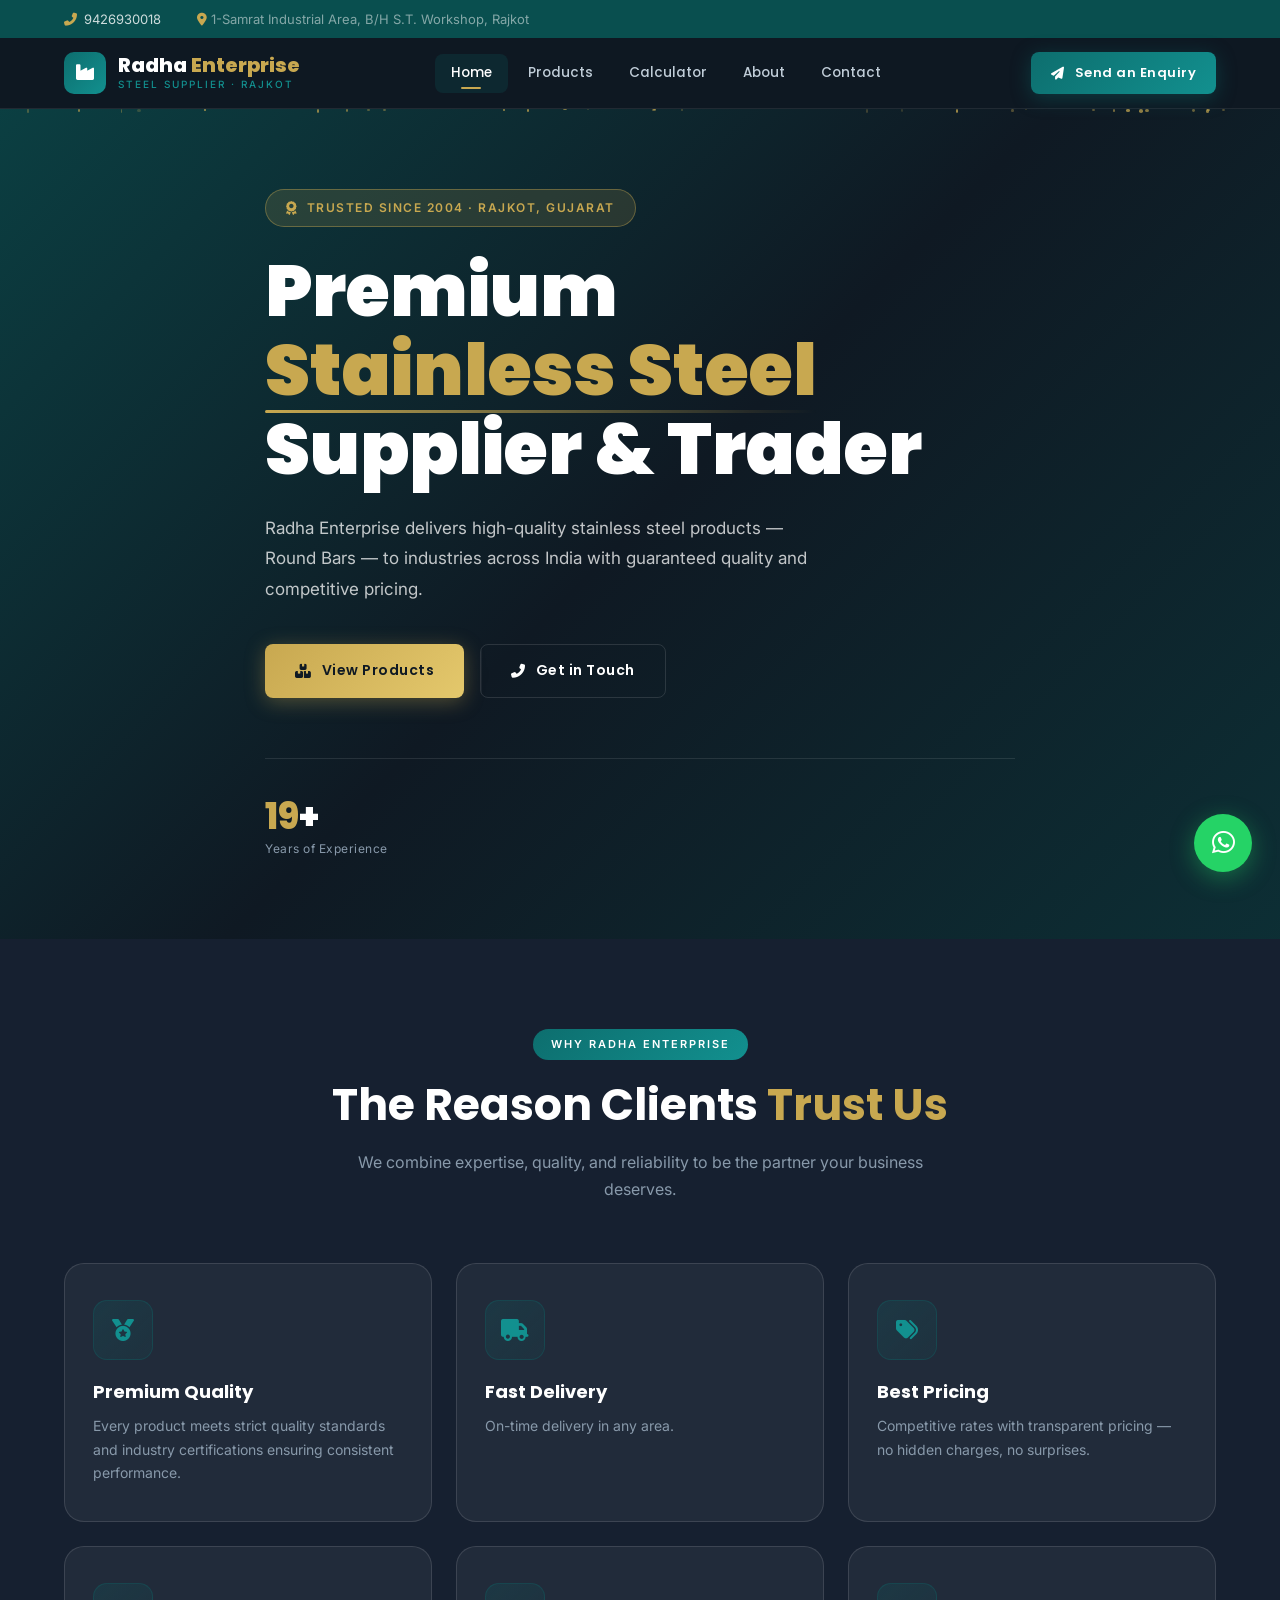
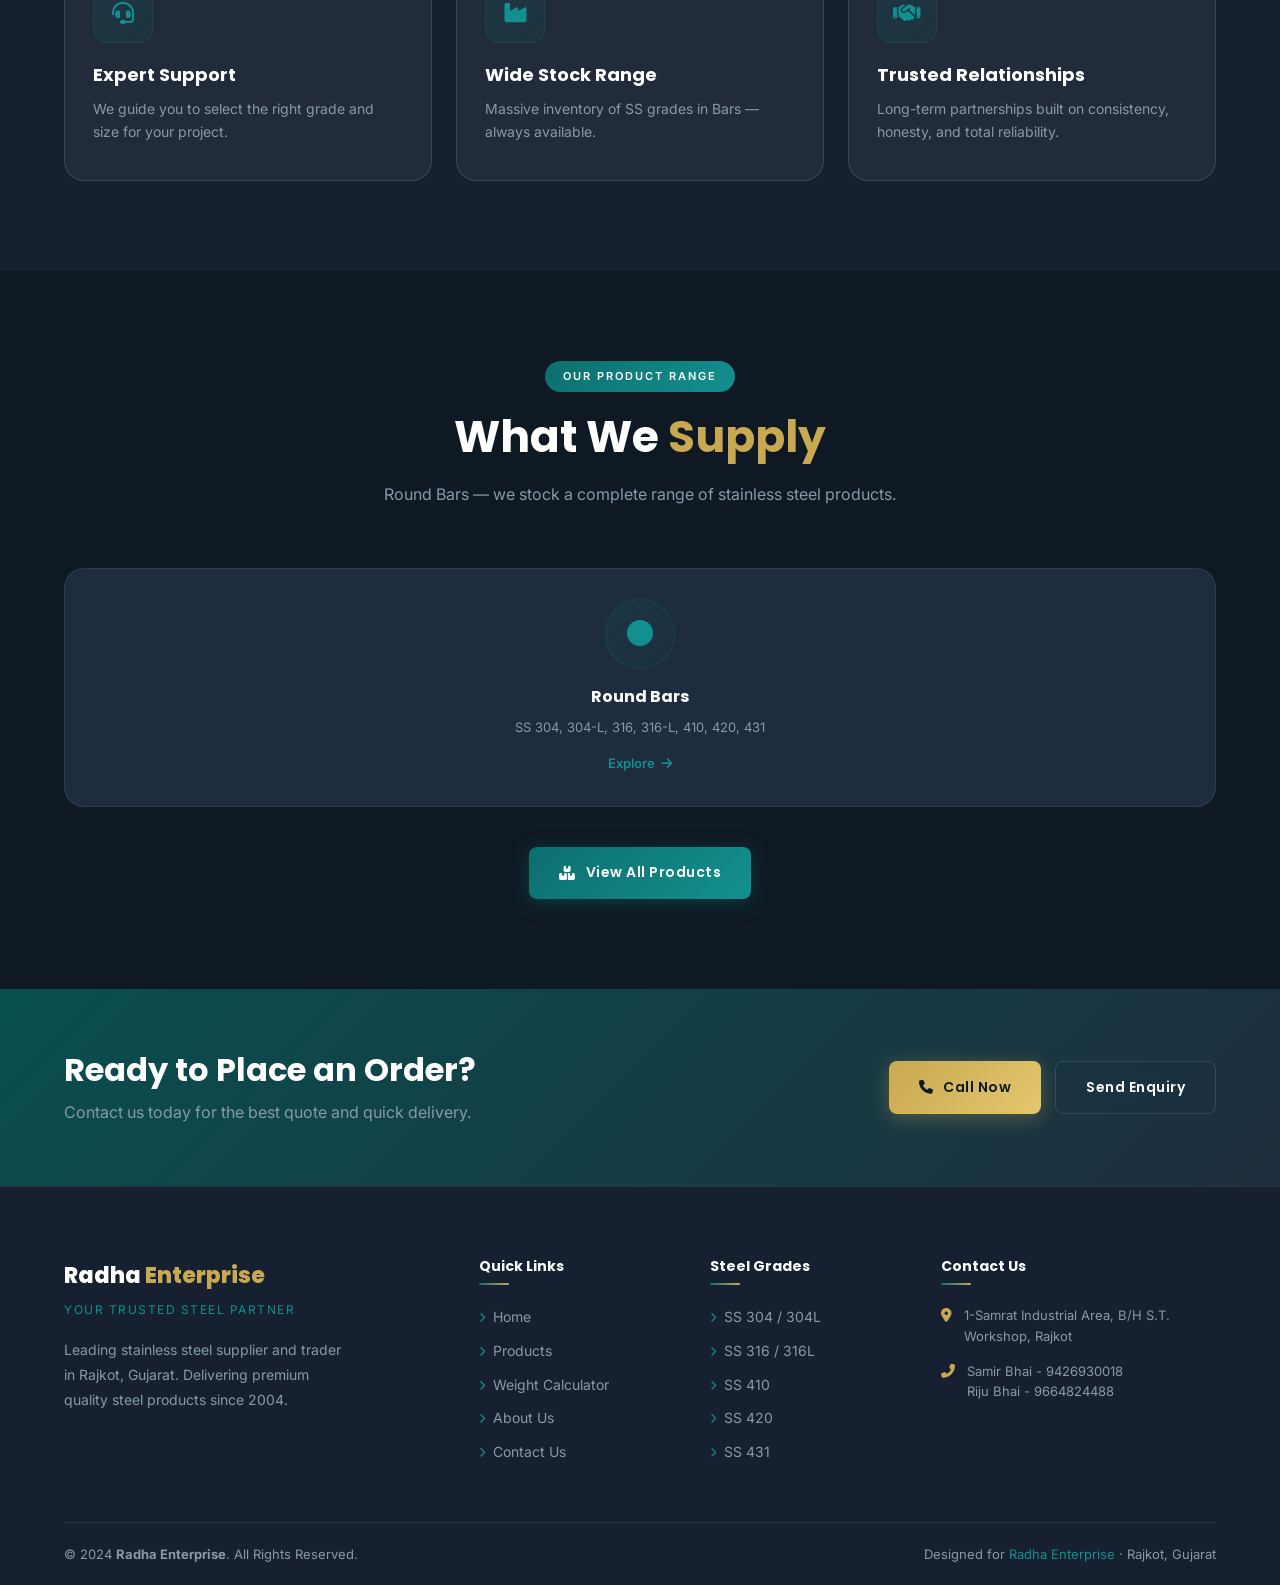
==== commit 6d31231c: "Update CTA button labels to Send an Enquiry across all pages" ====
--- a/index.html
+++ b/index.html
@@ -58,7 +58,7 @@
       </div>
 
       <div class="nav-cta">
-        <a href="contact.html" class="btn btn-primary"><i class="fas fa-paper-plane"></i> Get Quote</a>
+        <a href="contact.html" class="btn btn-primary"><i class="fas fa-paper-plane"></i> Send an Enquiry</a>
         <button class="hamburger" id="hamburger" aria-label="Menu">
           <span></span><span></span><span></span>
         </button>
--- a/css/style.css
+++ b/css/style.css
@@ -128,6 +128,19 @@
   box-shadow: 0 8px 30px rgba(13,110,110,0.5);
 }
 
+.btn-white {
+  background: var(--white);
+  color: var(--dark);
+  border: 1.5px solid rgba(0,0,0,0.1);
+  box-shadow: 0 10px 25px rgba(0,0,0,0.08);
+}
+
+.btn-white:hover {
+  background: #f8f9fa;
+  transform: translateY(-2px);
+  border-color: var(--primary-light);
+}
+
 .btn-gold {
   background: linear-gradient(135deg, var(--gold), var(--gold-light));
   color: var(--dark);
@@ -929,6 +942,53 @@
 .breadcrumb a { color: var(--primary-light); transition: var(--transition); }
 .breadcrumb a:hover { color: var(--gold); }
 .breadcrumb i { font-size: 10px; }
+
+/* ── SCROLL DOWN INDICATOR ─────────────────────────────────── */
+.scroll-down-hint {
+  display: flex;
+  flex-direction: column;
+  align-items: center;
+  gap: 8px;
+  margin-top: 28px;
+  cursor: pointer;
+  user-select: none;
+}
+.scroll-down-hint span {
+  font-family: 'Poppins', sans-serif;
+  font-size: 11px;
+  font-weight: 500;
+  letter-spacing: 2px;
+  text-transform: uppercase;
+  color: var(--text-light);
+  opacity: 0.75;
+  transition: opacity 0.3s;
+}
+.scroll-down-hint:hover span { opacity: 1; color: var(--gold); }
+.scroll-down-arrow {
+  width: 30px;
+  height: 30px;
+  border: 1.5px solid rgba(255,255,255,0.2);
+  border-radius: 50%;
+  display: flex;
+  align-items: center;
+  justify-content: center;
+  animation: scrollBounce 1.8s ease-in-out infinite;
+  transition: border-color 0.3s;
+}
+.scroll-down-hint:hover .scroll-down-arrow {
+  border-color: var(--gold);
+}
+.scroll-down-arrow i {
+  font-size: 11px;
+  color: var(--text-light);
+  transition: color 0.3s;
+}
+.scroll-down-hint:hover .scroll-down-arrow i { color: var(--gold); }
+
+@keyframes scrollBounce {
+  0%, 100% { transform: translateY(0);   opacity: 0.6; }
+  50%       { transform: translateY(6px); opacity: 1;   }
+}
 
 .category-tabs {
   display: flex;
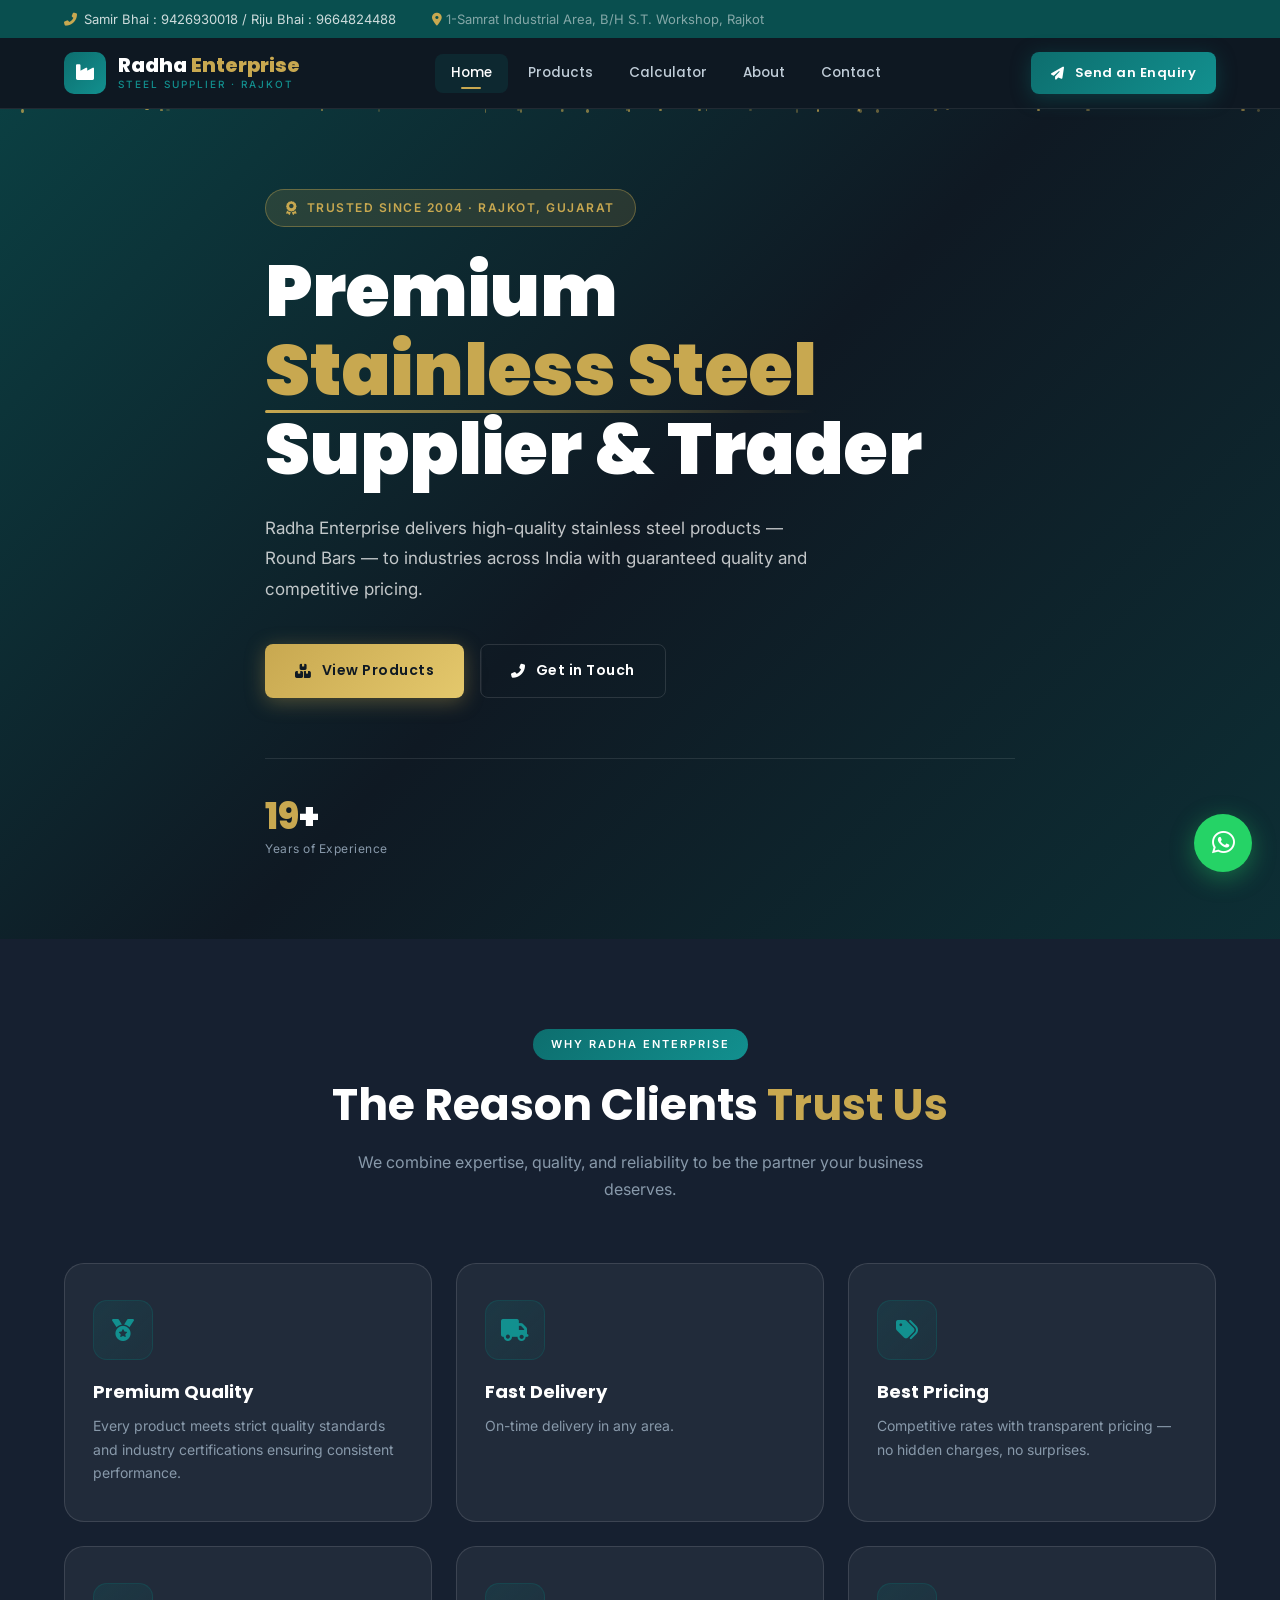
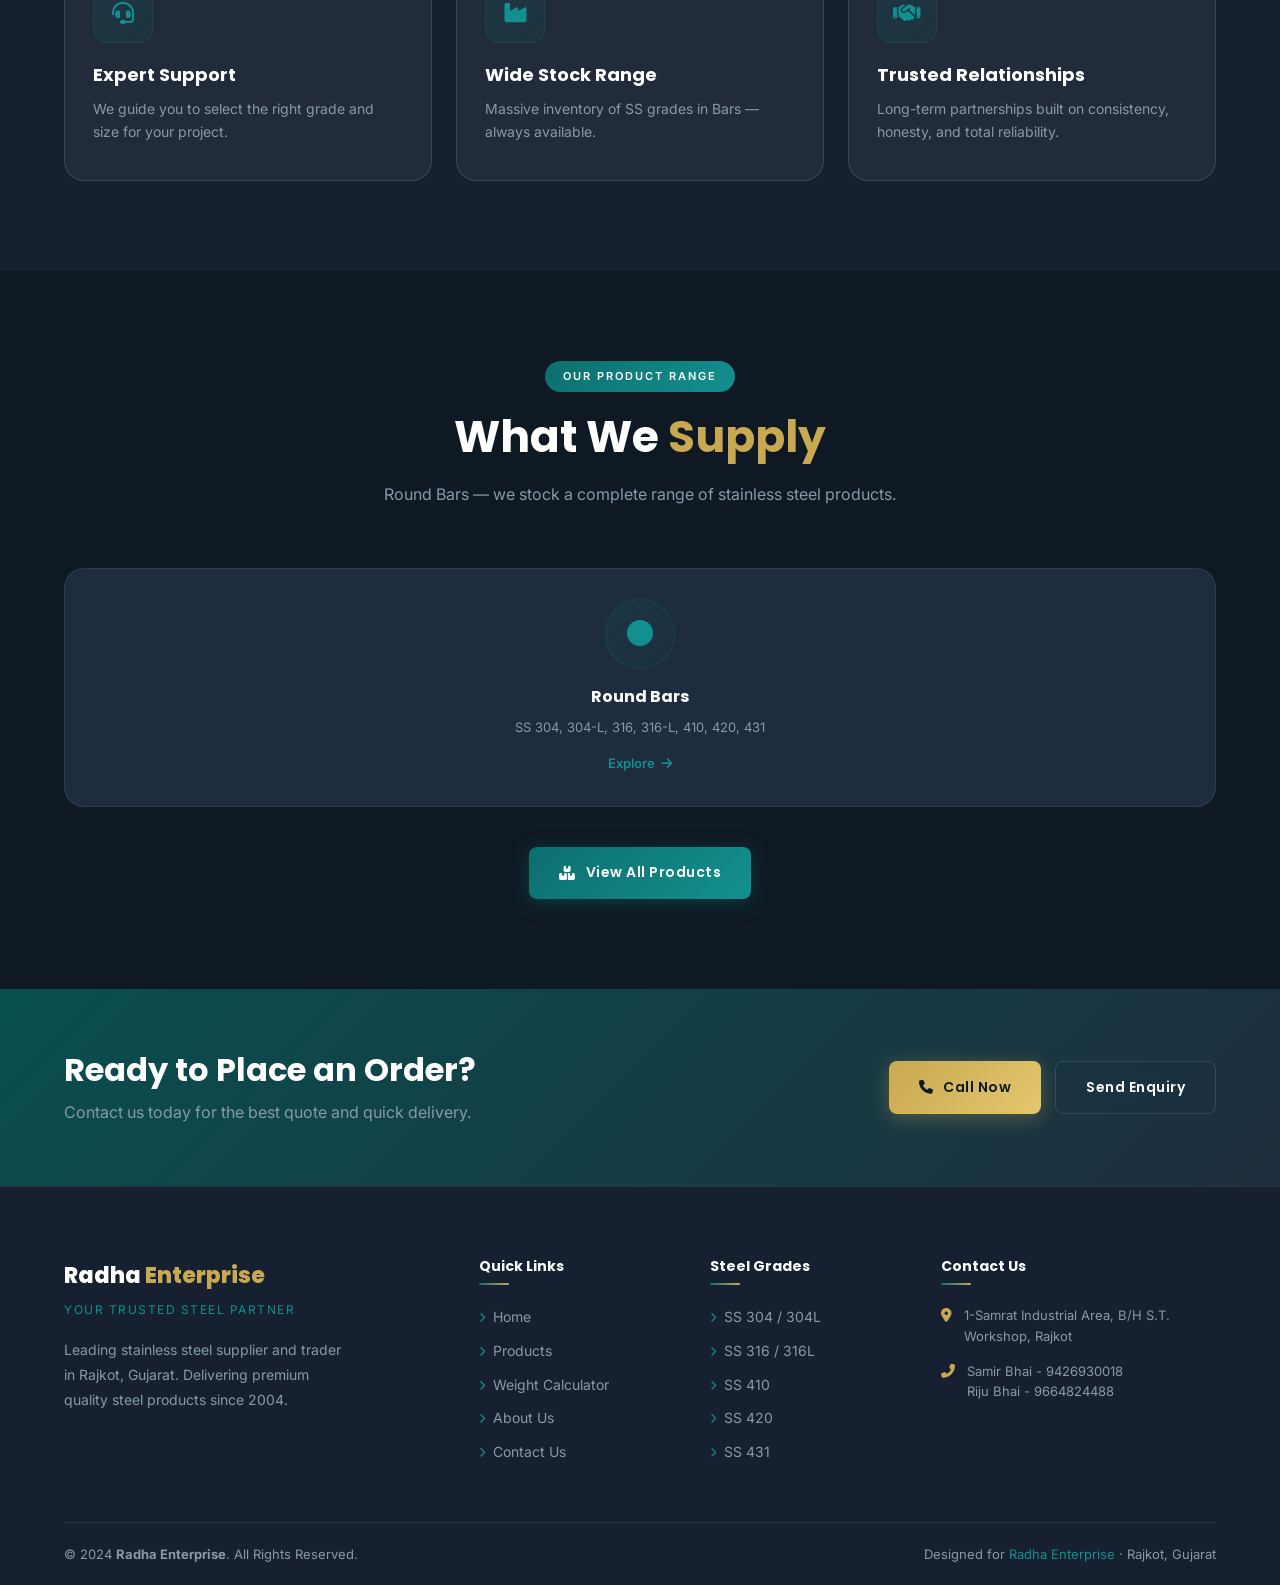
==== commit c57191b3: "Update topbar contact numbers to include Samir Bhai & Riju Bhai across all pages" ====
--- a/index.html
+++ b/index.html
@@ -27,7 +27,7 @@
   <div class="container">
     <div class="topbar-inner">
       <div class="topbar-contacts">
-        <a href="tel:+919426930018"><i class="fas fa-phone-alt"></i> 9426930018</a>
+        <a href="tel:+919426930018"><i class="fas fa-phone-alt"></i> Samir Bhai : 9426930018 / Riju Bhai : 9664824488</a>
         <span style="color:rgba(255,255,255,0.5);margin-left:12px;"><i class="fas fa-map-marker-alt" style="color:var(--gold)"></i> <span data-company-address></span></span>
       </div>
       <div class="topbar-right">
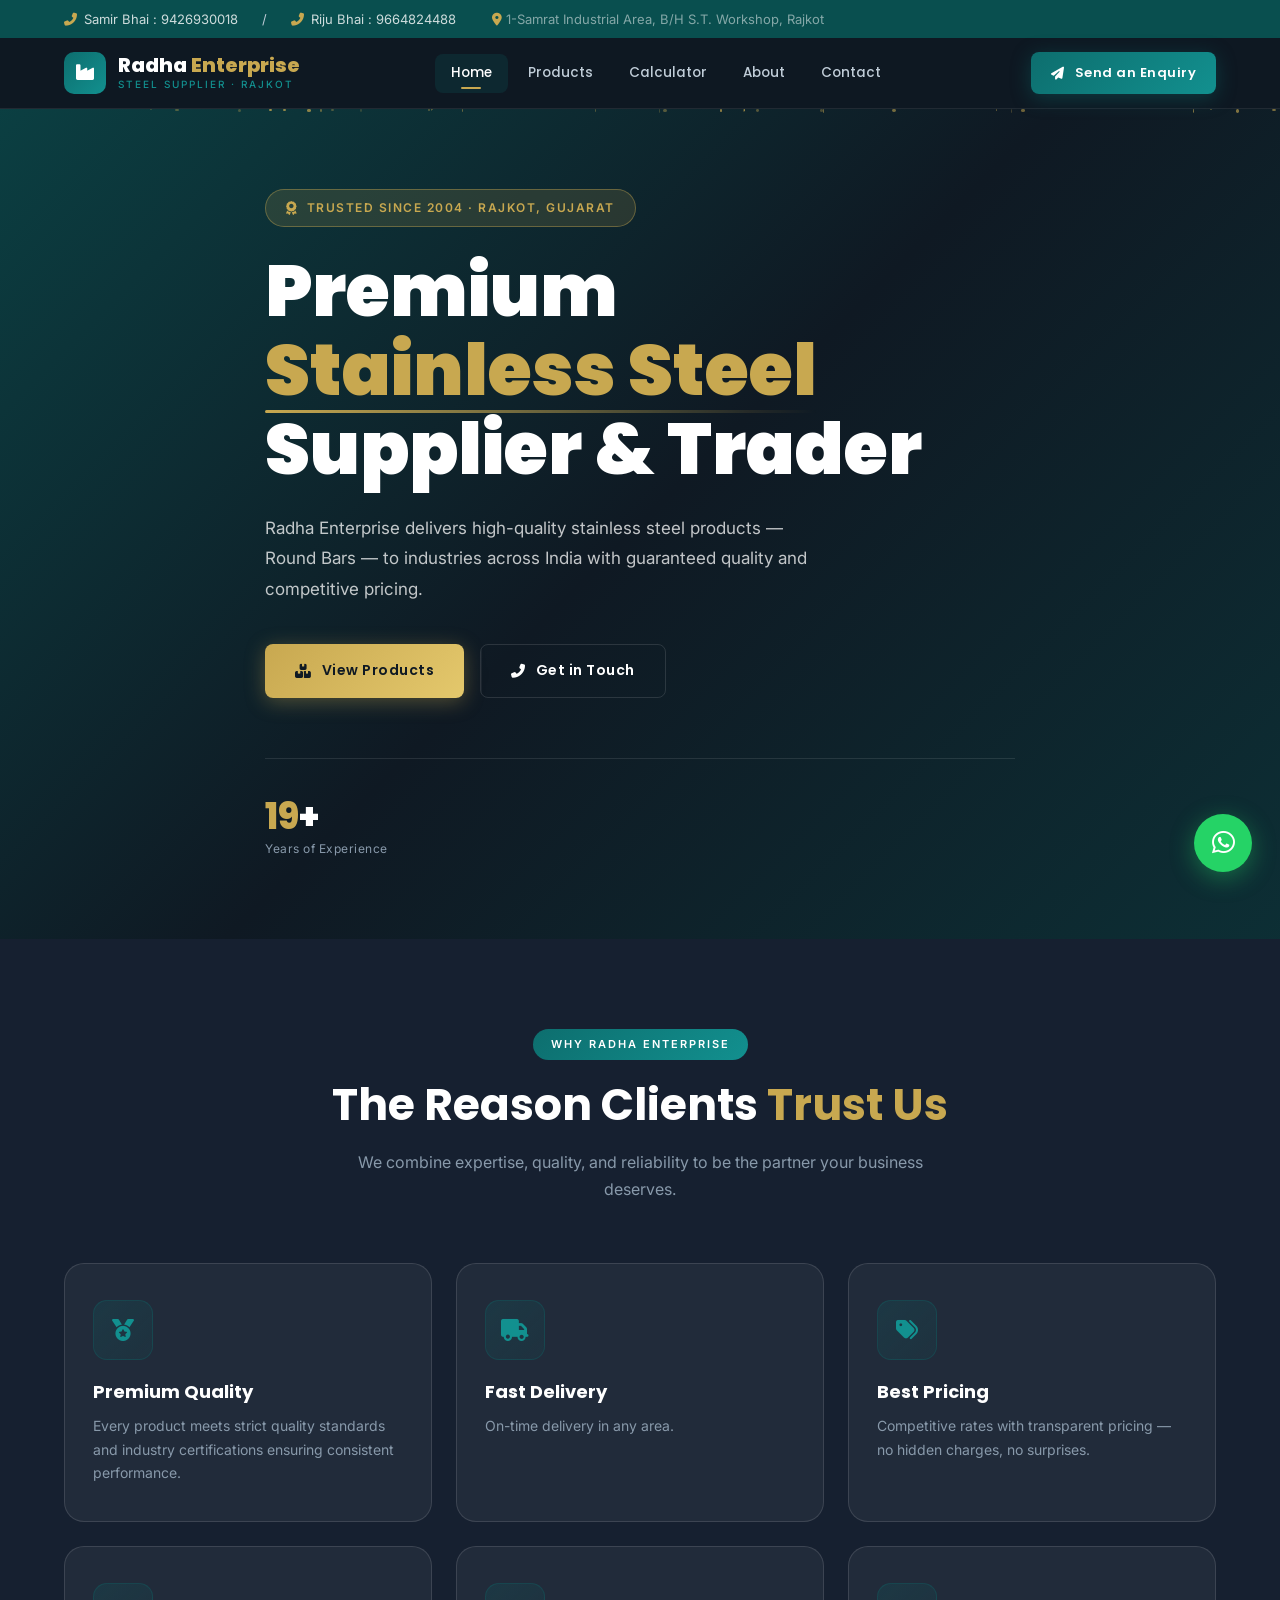
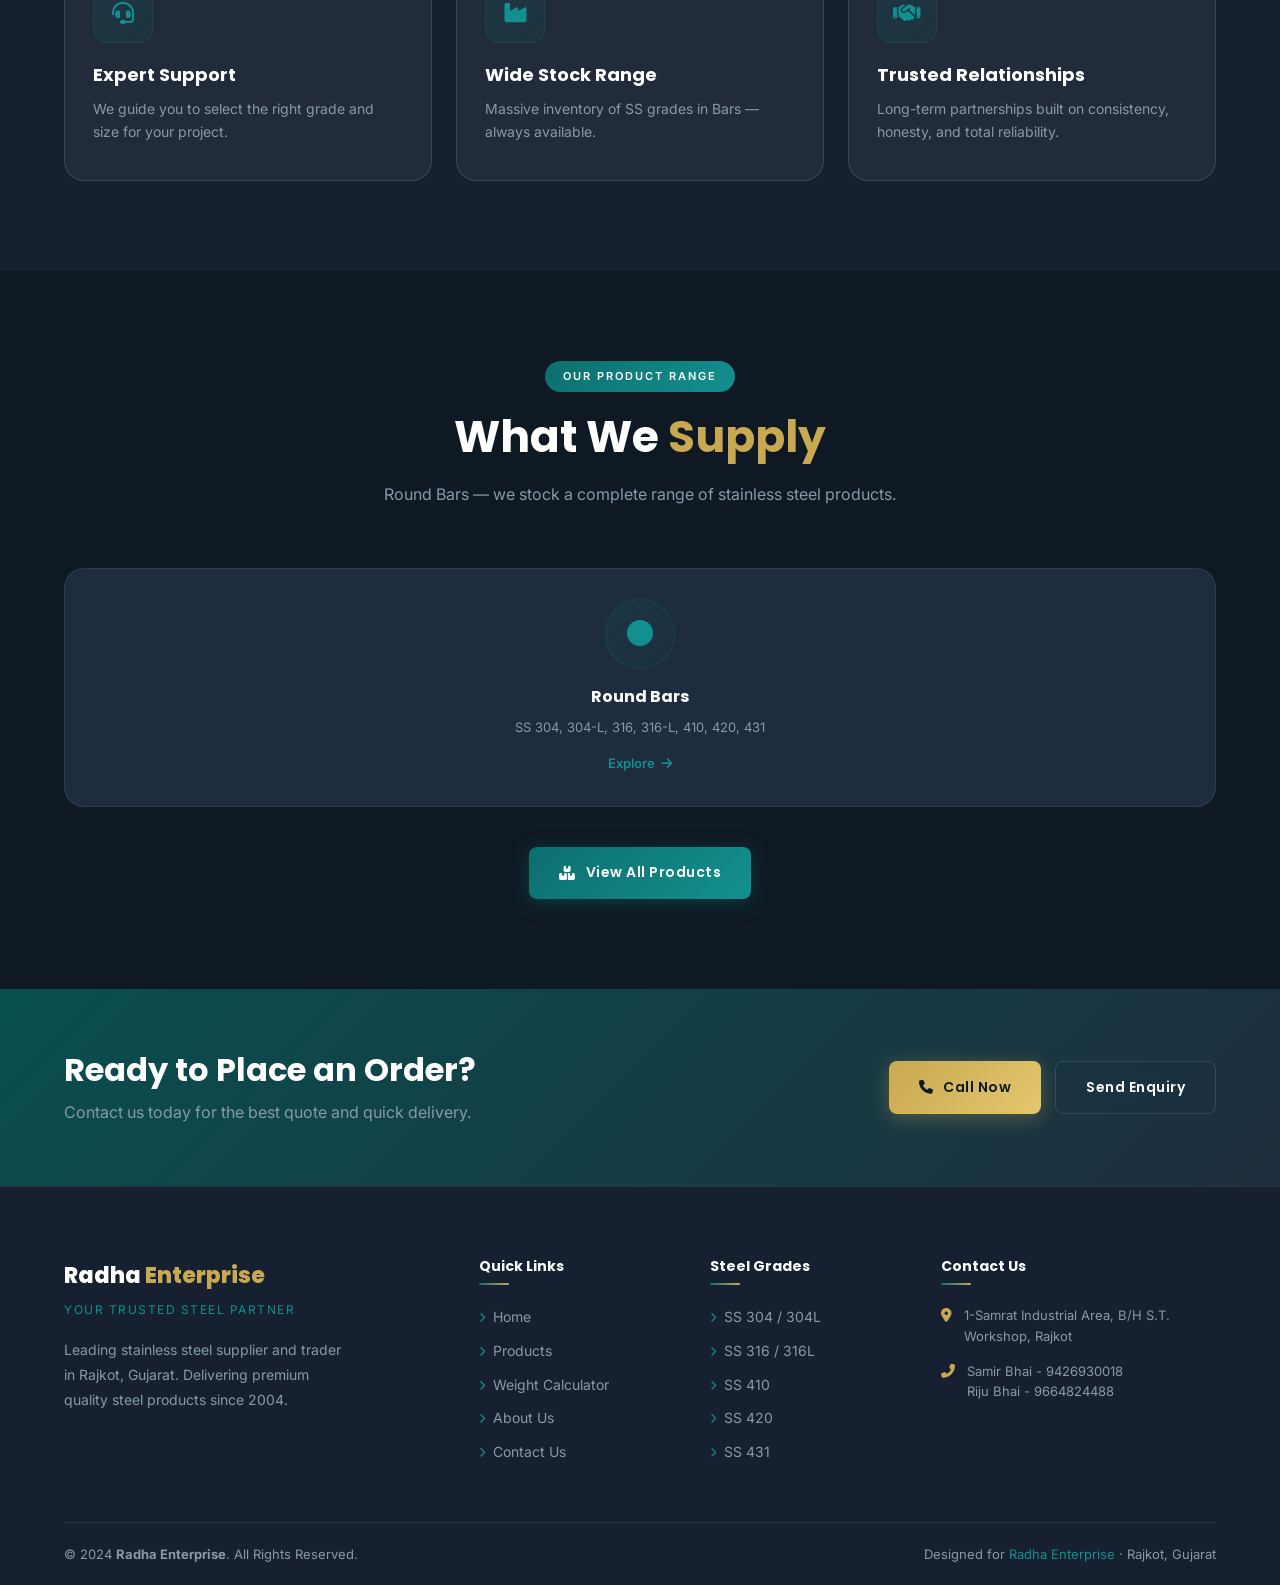
==== commit 6f11a2c8: "Separate Samir Bhai and Riju Bhai into individual clickable phone links in topbar" ====
--- a/index.html
+++ b/index.html
@@ -27,7 +27,9 @@
   <div class="container">
     <div class="topbar-inner">
       <div class="topbar-contacts">
-        <a href="tel:+919426930018"><i class="fas fa-phone-alt"></i> Samir Bhai : 9426930018 / Riju Bhai : 9664824488</a>
+        <a href="tel:+919426930018"><i class="fas fa-phone-alt"></i> Samir Bhai : 9426930018</a>
+        <span class="topbar-contact-separator">/</span>
+        <a href="tel:+919664824488"><i class="fas fa-phone-alt"></i> Riju Bhai : 9664824488</a>
         <span style="color:rgba(255,255,255,0.5);margin-left:12px;"><i class="fas fa-map-marker-alt" style="color:var(--gold)"></i> <span data-company-address></span></span>
       </div>
       <div class="topbar-right">
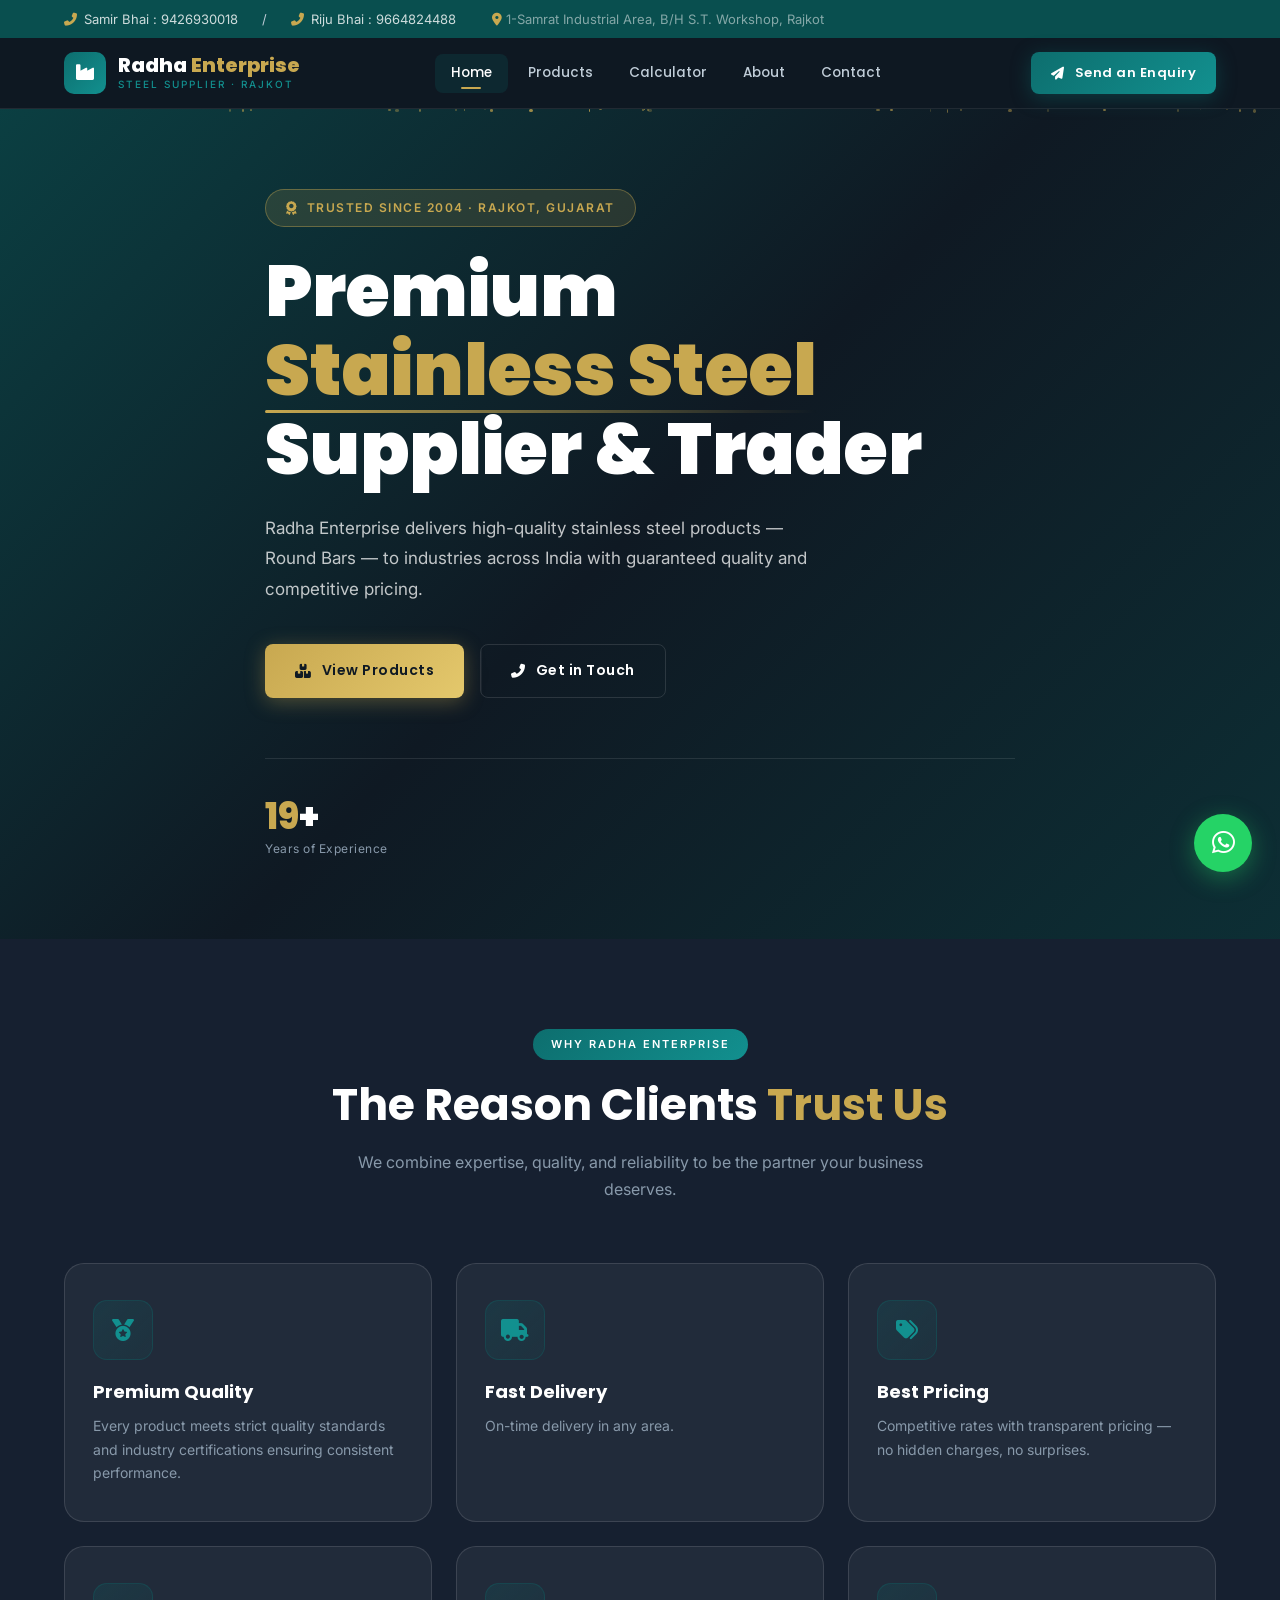
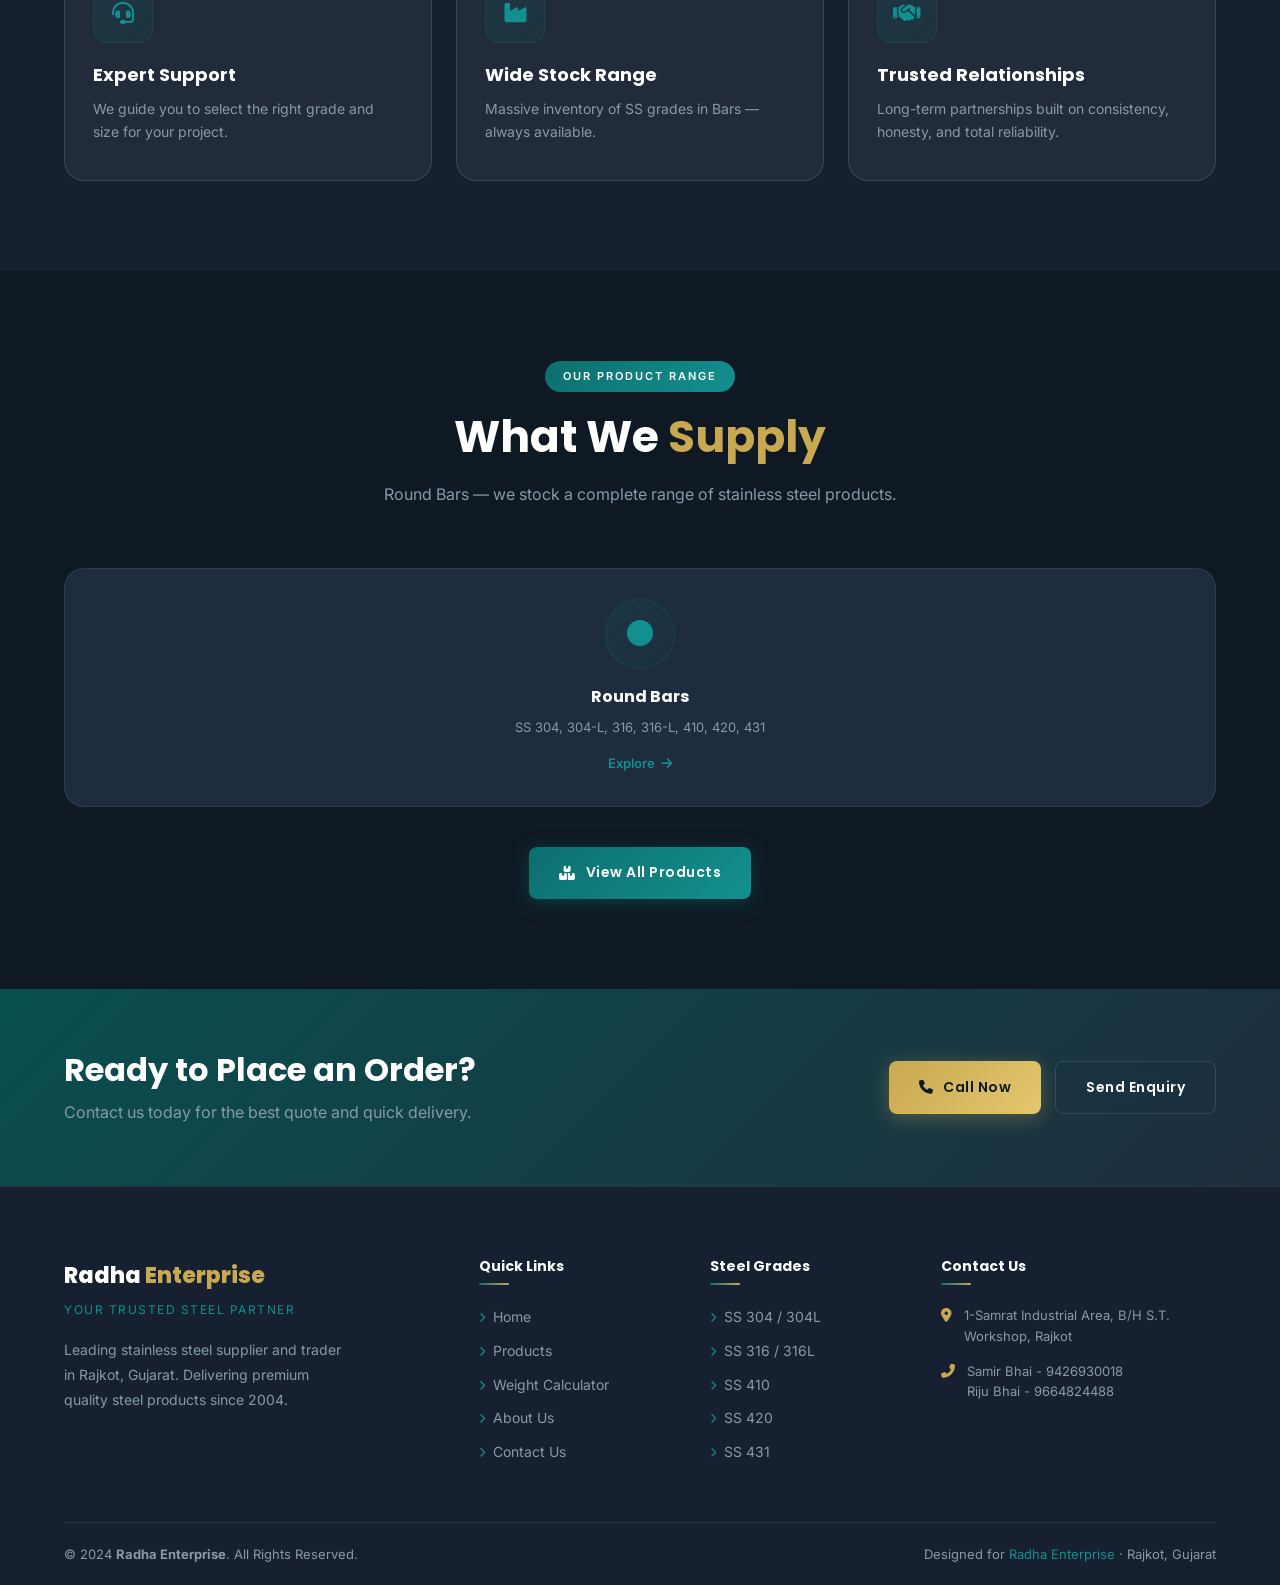
==== commit b14bf325: "Fix Custom Cut-to-Length image cropping to display full uncropped image, disable pinch zoom via view" ====
--- a/index.html
+++ b/index.html
@@ -2,7 +2,7 @@
 <html lang="en">
 <head>
   <meta charset="UTF-8" />
-  <meta name="viewport" content="width=device-width, initial-scale=1.0" />
+  <meta name="viewport" content="width=device-width, initial-scale=1.0, maximum-scale=1.0, user-scalable=no" />
   <meta name="description" content="Radha Enterprise – Leading stainless steel supplier and trader in Rajkot, Gujarat. Premium SS 304, 316, 410, 420 round bars, pipes, sheets and flats." />
   <title>Radha Enterprise | Stainless Steel Supplier in Rajkot, Gujarat</title>
   <link rel="icon" href="images/favicon.png" type="image/png" />
--- a/css/style.css
+++ b/css/style.css
@@ -53,7 +53,14 @@
 }
 
 a { text-decoration: none; color: inherit; }
-img { max-width: 100%; display: block; }
+img {
+  max-width: 100%;
+  display: block;
+  user-select: none;
+  -webkit-user-select: none;
+  -webkit-user-drag: none;
+  touch-action: manipulation;
+}
 ul { list-style: none; }
 button { cursor: pointer; border: none; outline: none; }
 input, select, textarea { outline: none; font-family: 'Inter', sans-serif; }
@@ -1416,8 +1423,23 @@
 /* ─────────────────────────────────────────────────────────── */
 .about-intro { background: var(--dark); }
 .about-grid { display: grid; grid-template-columns: 1fr 1fr; gap: 60px; align-items: center; }
-.about-img { border-radius: var(--radius-lg); overflow: hidden; position: relative; }
-.about-img img { width: 100%; height: 400px; object-fit: cover; }
+.about-img {
+  border-radius: var(--radius-lg);
+  overflow: hidden;
+  position: relative;
+  background: rgba(15, 25, 35, 0.7);
+  border: 1px solid var(--border);
+  display: flex;
+  align-items: center;
+  justify-content: center;
+}
+.about-img img {
+  width: 100%;
+  height: auto;
+  max-height: 540px;
+  object-fit: contain;
+  border-radius: var(--radius-lg);
+}
 .about-img-overlay {
   position: absolute;
   bottom: 20px; left: 20px;
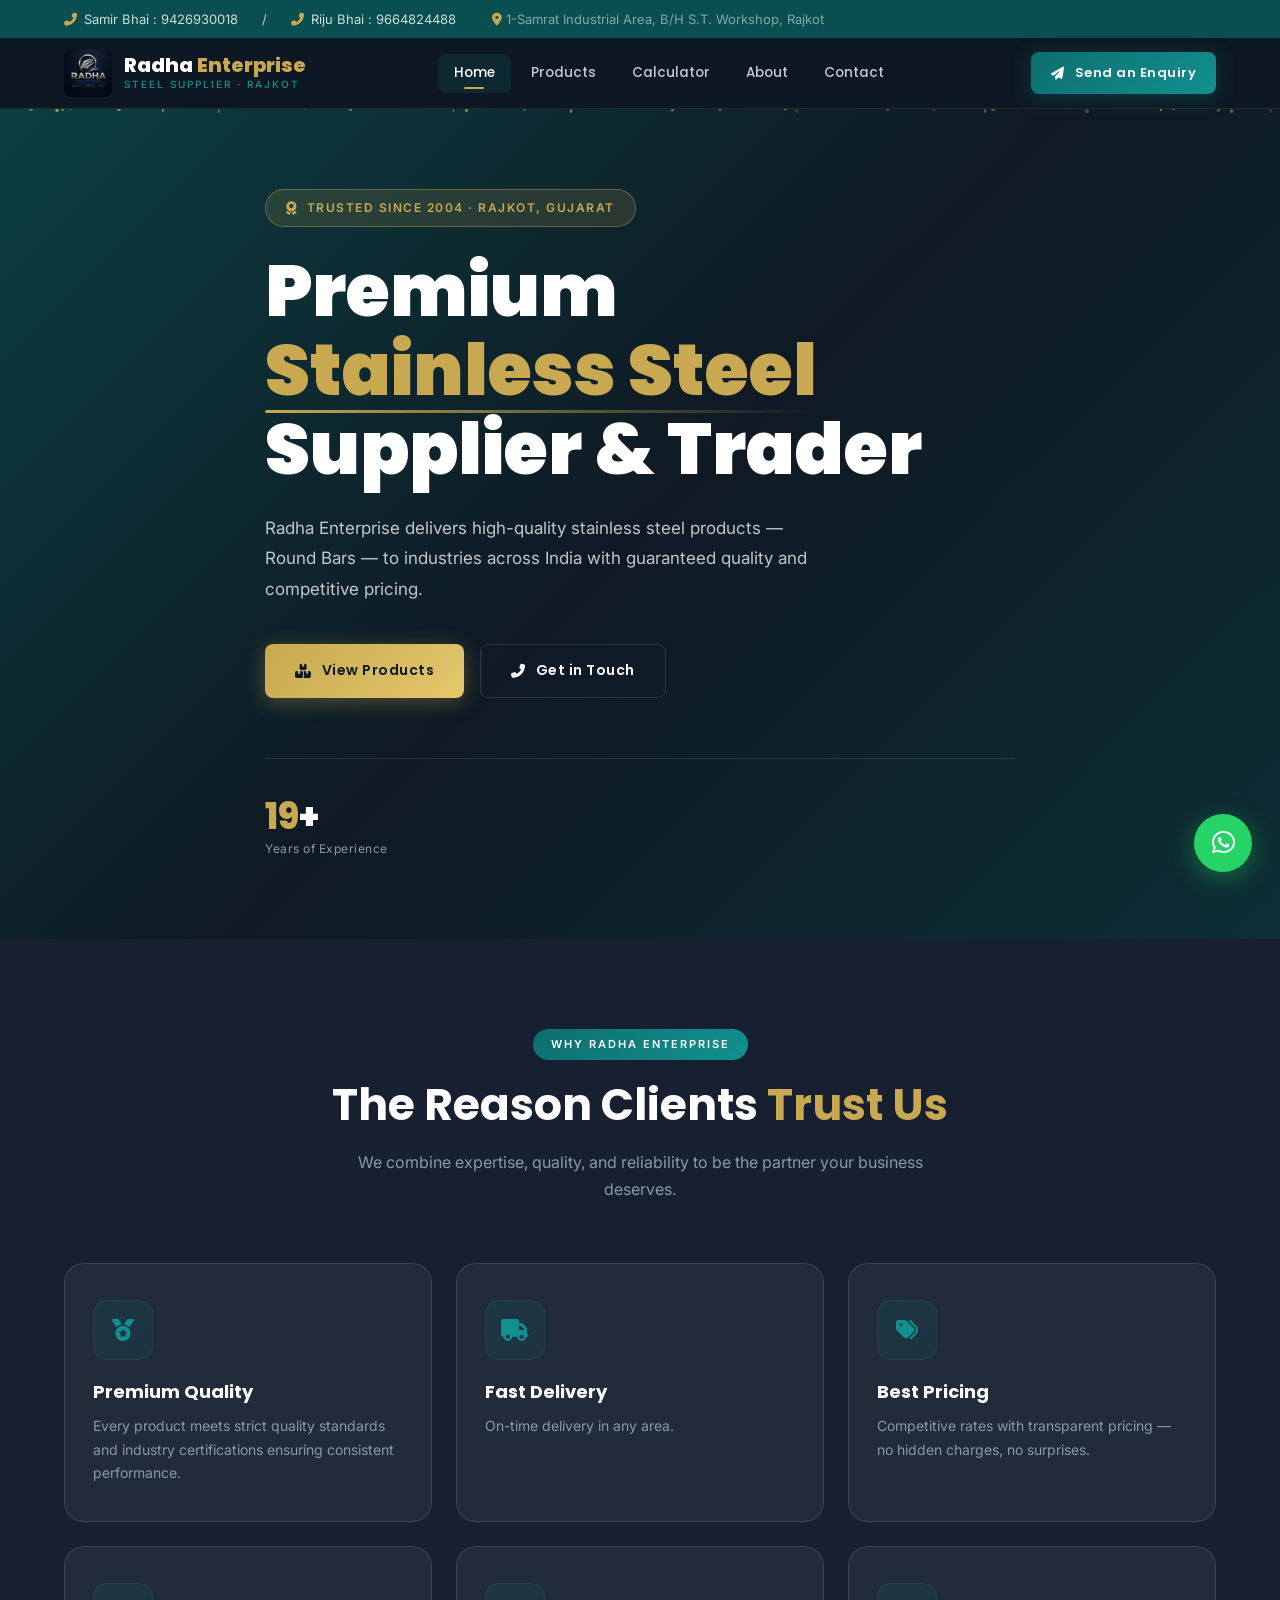
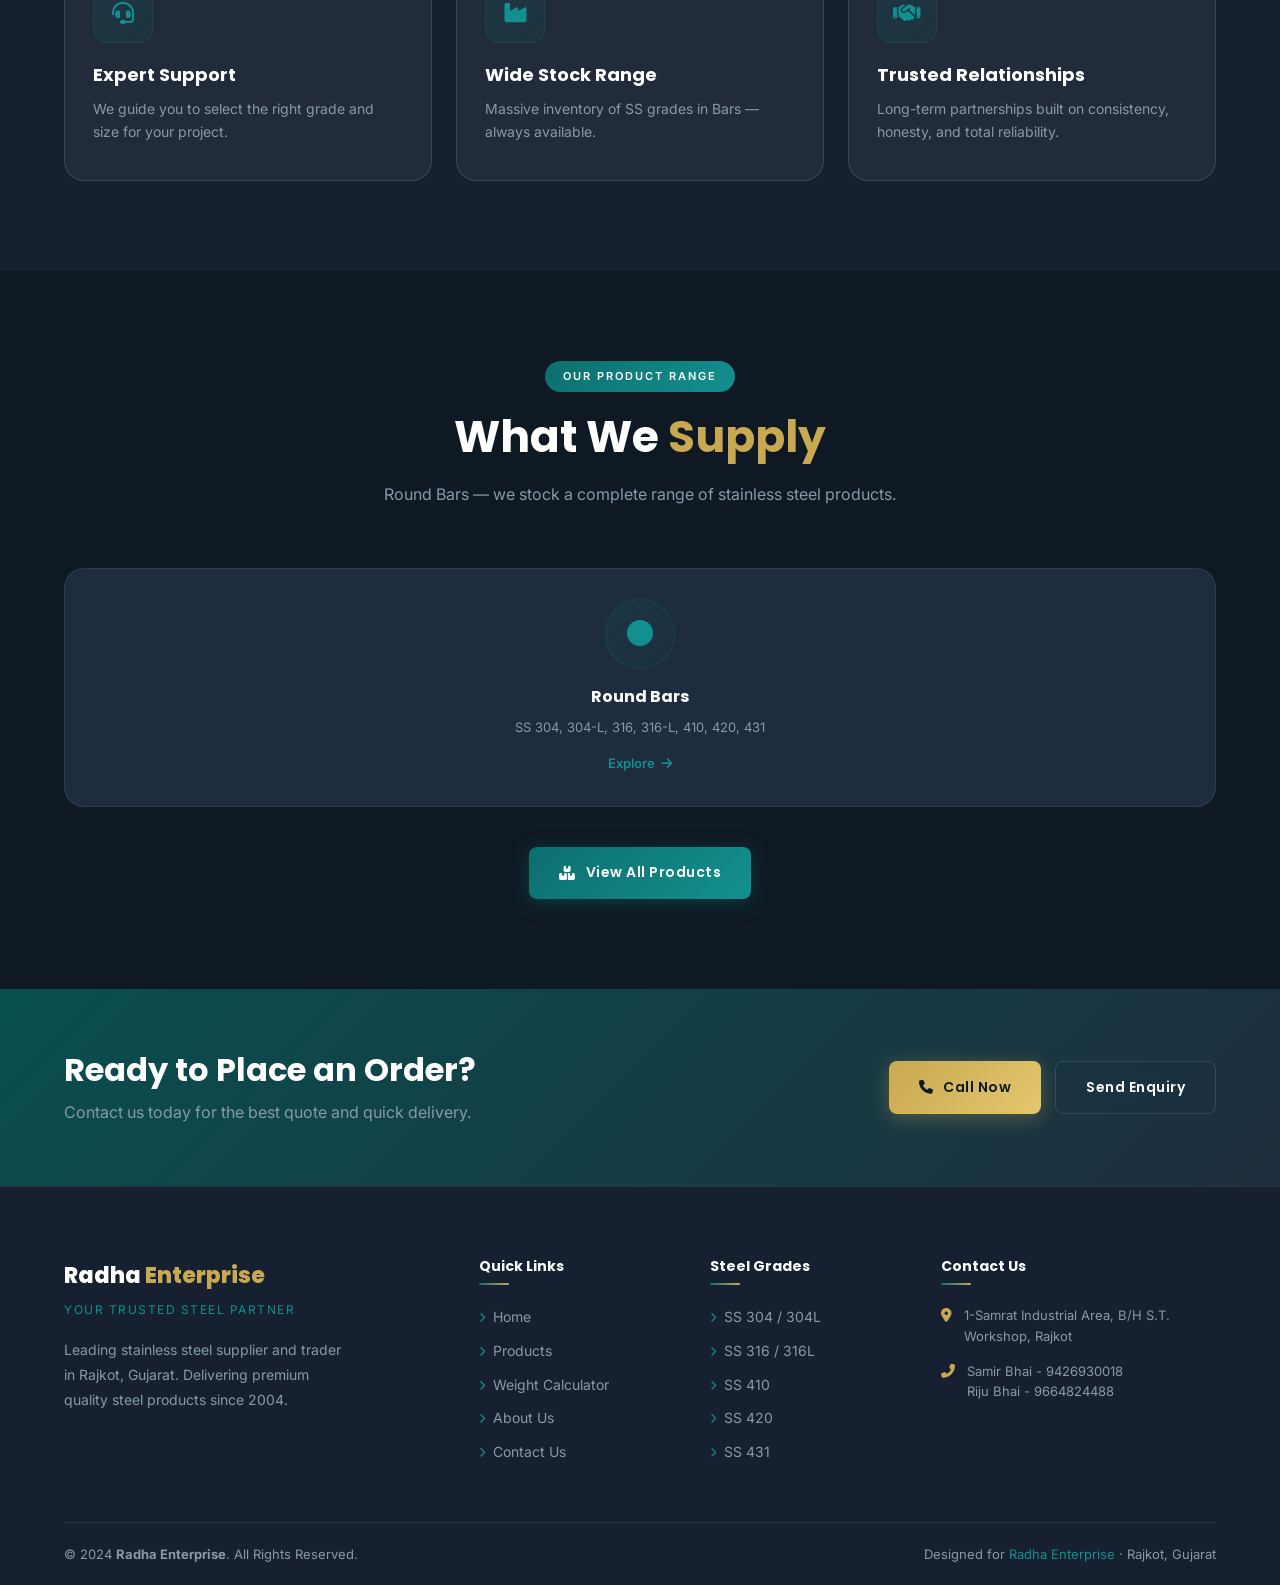
==== commit 587083b3: "Add company logo to navbar across all pages" ====
--- a/index.html
+++ b/index.html
@@ -43,7 +43,7 @@
   <div class="container">
     <div class="nav-inner">
       <a href="index.html" class="nav-logo">
-        <div class="nav-logo-icon"><i class="fas fa-industry"></i></div>
+        <img src="images/logo.jpg" alt="Radha Enterprise Logo" class="nav-logo-img">
         <div>
           <div class="nav-logo-text">Radha <span>Enterprise</span></div>
           <div class="nav-logo-sub">Steel Supplier · Rajkot</div>
--- a/css/style.css
+++ b/css/style.css
@@ -310,16 +310,12 @@
   font-weight: 500;
   text-transform: uppercase;
 }
-.nav-logo-icon {
-  width: 42px;
-  height: 42px;
-  background: linear-gradient(135deg, var(--primary), var(--primary-light));
-  border-radius: 10px;
-  display: flex;
-  align-items: center;
-  justify-content: center;
-  font-size: 18px;
-  color: var(--white);
+.nav-logo-img {
+  width: 48px;
+  height: 48px;
+  border-radius: 8px;
+  object-fit: contain;
+  flex-shrink: 0;
 }
 .nav-links {
   display: flex;
